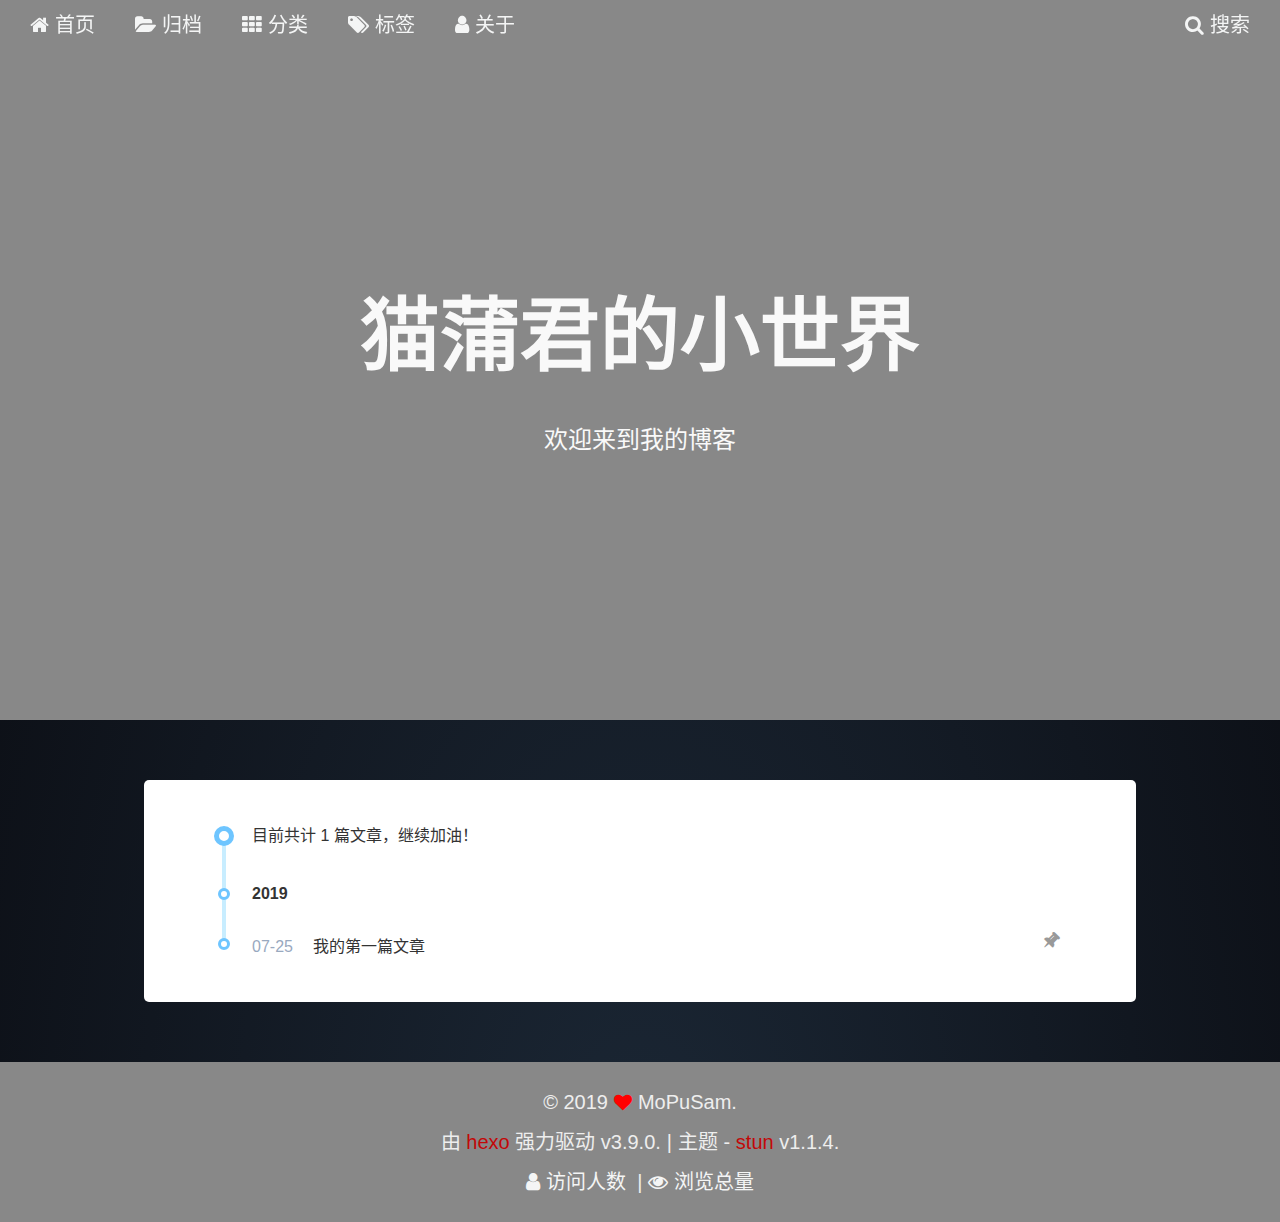
==== archives/index.html @ 80fb2ef7 "Site updated: 2019-07-25 17:18:01" ====
<!DOCTYPE html><html lang="zh-CN"><head><meta name="generator" content="Hexo 3.9.0"><meta charset="UTF-8"><meta http-equiv="X-UA-Compatible" content="IE=edge"><meta name="viewport" content="width=device-width, initial-scale=1"><meta name="keywords" content="MoPuSam, 猫蒲君的小世界"><meta name="author" content="MoPuSam"><meta name="description" content="用于记录技术总结及杂七杂八(包含java,go,python,js,html又不限于代码,实时吐槽等等)"><meta name="copyright" content="MoPuSam"><title>归档页 | 猫蒲君的小世界</title><meta name="format-detection" content="telephone=no"><meta http-equiv="x-dns-prefetch-control" content="on"><link rel="dns-prefetch" href="https://cdn.jsdelivr.net"><link rel="icon" type="image/png" sizes="32x32" href="/images/favicon-32x32-stun.png?v=1.1.4"><link rel="icon" type="image/png" sizes="16x16" href="/images/favicon-16x16-stun.png?v=1.1.4"><link rel="stylesheet" href="https://cdn.jsdelivr.net/npm/font-awesome@4.7.0/css/font-awesome.min.css"><link rel="stylesheet" href="/css/index.css?v=1.1.4"><script async src="https://cdn.jsdelivr.net/gh/sukkaw/busuanzi@2.3/bsz.pure.mini.js"></script><link href="https://cdn.jsdelivr.net/npm/instantsearch.js@2.1.1/dist/instantsearch.min.css" rel="stylesheet" type="text/css"><script src="https://cdn.jsdelivr.net/npm/instantsearch.js@2.1.1/dist/instantsearch.min.js" defer></script><script>var Stun = window.Stun || {};
var CONFIG = {
  root: '/',
  algolia: {"appId":"4NDDEXW191","apiKey":"65e46a266f96a05230c95bf51a2dd7dc","indexName":"blog","hits":{"per_page":10},"languages":{"input_placeholder":"搜索文章","hits_empty":"没有找到任何搜索结果：${query}","hits_stats":"找到 ${hits} 条搜索结果，耗时 ${time} 毫秒"}},
  fancybox: false,
  gallery_waterfall: false,
  waterfall_col_width: '220px',
  waterfall_gap: {
    x: '10px',
    y: '10px'
  },
  notification: {
    copy_success: '复制成功',
    copy_error: '复制失败'
  },
  shortcuts: {
    switch_post: false
  },
  sidebar: {
    offsetTop: '20px'
  },
  external_link: {
    icon: true,
    icon_name: 'external-link'
  },
  back2top: true,
  back2top_animation: true,
  reward: false
};

window.CONFIG = CONFIG;</script></head><body><div id="container"><header id="header" style="background-image: url(http://i1.fuimg.com/671103/6979d2d379bc9bf2.jpg)"><nav class="header-nav"><div class="header-nav-inner"><div class="fa fa-bars header-nav-menu-icon"></div><div class="header-nav-search"><i class="fa fa-search"></i><span>搜索</span></div><div class="header-nav-menu"><span><a href="/"><i class="fa fa-home"></i>首页</a></span><span><a href="/archives/"><i class="fa fa-folder-open"></i>归档</a></span><span><a href="/categories/"><i class="fa fa-th"></i>分类</a></span><span><a href="/tags/"><i class="fa fa-tags"></i>标签</a></span><span><a href="/about/"><i class="fa fa-user"></i>关于</a></span></div></div></nav><div class="header-info"><div class="header-info-inner"><div class="site-info-title">猫蒲君的小世界</div><div class="site-info-subtitle">欢迎来到我的博客</div></div></div></header><main id="main"><div class="main-inner"><aside id="sidebar"><div class="sidebar-inner"><section class="hide sidebar-toc"></section><section class="sidebar-overview"><div class="sidebar-author"><img class="sidebar-author-avatar" src="http://i2.tiimg.com/671103/c60343b55e64e1e7.png" alt="avatar"><p class="sidebar-author-motto">皮卡!皮卡!!</p></div><div class="sidebar-state"><div class="sidebar-state-item sidebar-state-posts"><a href="/archives/"><div class="sidebar-state-item-count">1</div><div class="sidebar-state-item-name">文章</div></a></div><div class="sidebar-state-item sidebar-state-categories"><a href="/categories/"><div class="sidebar-state-item-count">0</div><div class="sidebar-state-item-name">分类</div></a></div><div class="sidebar-state-item sidebar-state-tags"><a href="/tags/"><div class="sidebar-state-item-count">0</div><div class="sidebar-state-item-name">标签</div></a></div></div><div class="sidebar-cc"><a href="https://creativecommons.org/licenses/by-nc-sa/4.0/deed.en" target="_blank" rel="noopener" data-popover="Creative Commons" data-popover-pos="up"><img src="/images/cc-by-nc-sa.svg" alt="creative commons"></a></div></section></div></aside><div class="content"><div class="archive-inner"><div class="article-sort-title">目前共计 1 篇文章，继续加油！</div><section class="article-sort"><time class="article-sort-item year">2019</time><post class="article-sort-item"><time class="article-sort-item__time">07-25</time><h2 class="article-sort-item__title"><a href="/2019/07/25/hello-world/">我的第一篇文章</a></h2><div class="sticky-top" data-popover="置顶文章" data-popover-pos="up"><i class="fa fa-thumb-tack"></i></div></post></section></div></div></div></main><footer id="footer"><div class="footer-inner"><div><span>&copy; 2019</span><span class="fa fa-heart heart-beat footer-separator" style="color: #ff0000"></span><span>MoPuSam.</span></div><div><span class="footer-powered">由 <a href="http://hexo.io/" title="hexo" target="_blank" rel="noopener">hexo</a> 强力驱动</span><span> v3.9.0.</span><span class="footer-separator">|</span><span>主题 - <a href="https://github.com/liuyib/hexo-theme-stun/" title="stun" target="_blank" rel="noopener">stun</a></span><span> v1.1.4.</span></div><div class="busuanzi"><span class="busuanzi-uv"><i class="fa fa-user"></i><span>访问人数 </span><span id="busuanzi_value_site_uv"></span></span><span class="separator">|</span><span class="busuanzi-pv"><i class="fa fa-eye"></i><span>浏览总量 </span><span id="busuanzi_value_site_pv"></span></span></div></div></footer><div id="back-top"><div class="back-top-inner" data-popover="回到顶部" data-popover-pos="up"><i class="fa fa-rocket"></i></div></div></div><div class="algolia-mask"></div><div class="algolia-popup"><div class="algolia-input-wrapper"></div><span class="algolia-close"><i class="fa fa-times"></i></span><div class="algolia-results"><div id="algolia-hits"></div></div><div id="algolia-pagination"></div><div id="algolia-stats"></div></div><script>if (Object.prototype.toString.call(window.Promise) !== '[object Function]') {
  window.Promise = null;
}
</script><script src="https://cdn.jsdelivr.net/npm/jquery@v3.4.1/dist/jquery.min.js"></script><script src="https://cdn.jsdelivr.net/npm/velocity-animate@1.5.2/velocity.min.js"></script><script src="https://cdn.jsdelivr.net/npm/velocity-ui-pack@1.2.2/velocity.ui.min.js"></script><script src="https://cdn.jsdelivr.net/npm/masonry-layout@4.2.2/dist/masonry.pkgd.min.js"></script><script src="/js/utils.js?v=1.1.4"></script><script src="/js/stun-boot.js?v=1.1.4"></script><script src="/js/copy.js?v=1.1.4"></script><script src="/js/scroll.js?v=1.1.4"></script><script src="/js/header.js?v=1.1.4"></script><script src="/js/sidebar.js?v=1.1.4"></script><script src="/js/algolia-search.js?v=1.1.4"></script><script src="/live2dw/lib/L2Dwidget.min.js?094cbace49a39548bed64abff5988b05"></script><script>L2Dwidget.init({"log":false,"pluginJsPath":"lib/","pluginModelPath":"assets/","pluginRootPath":"live2dw/","tagMode":false});</script></body></html>
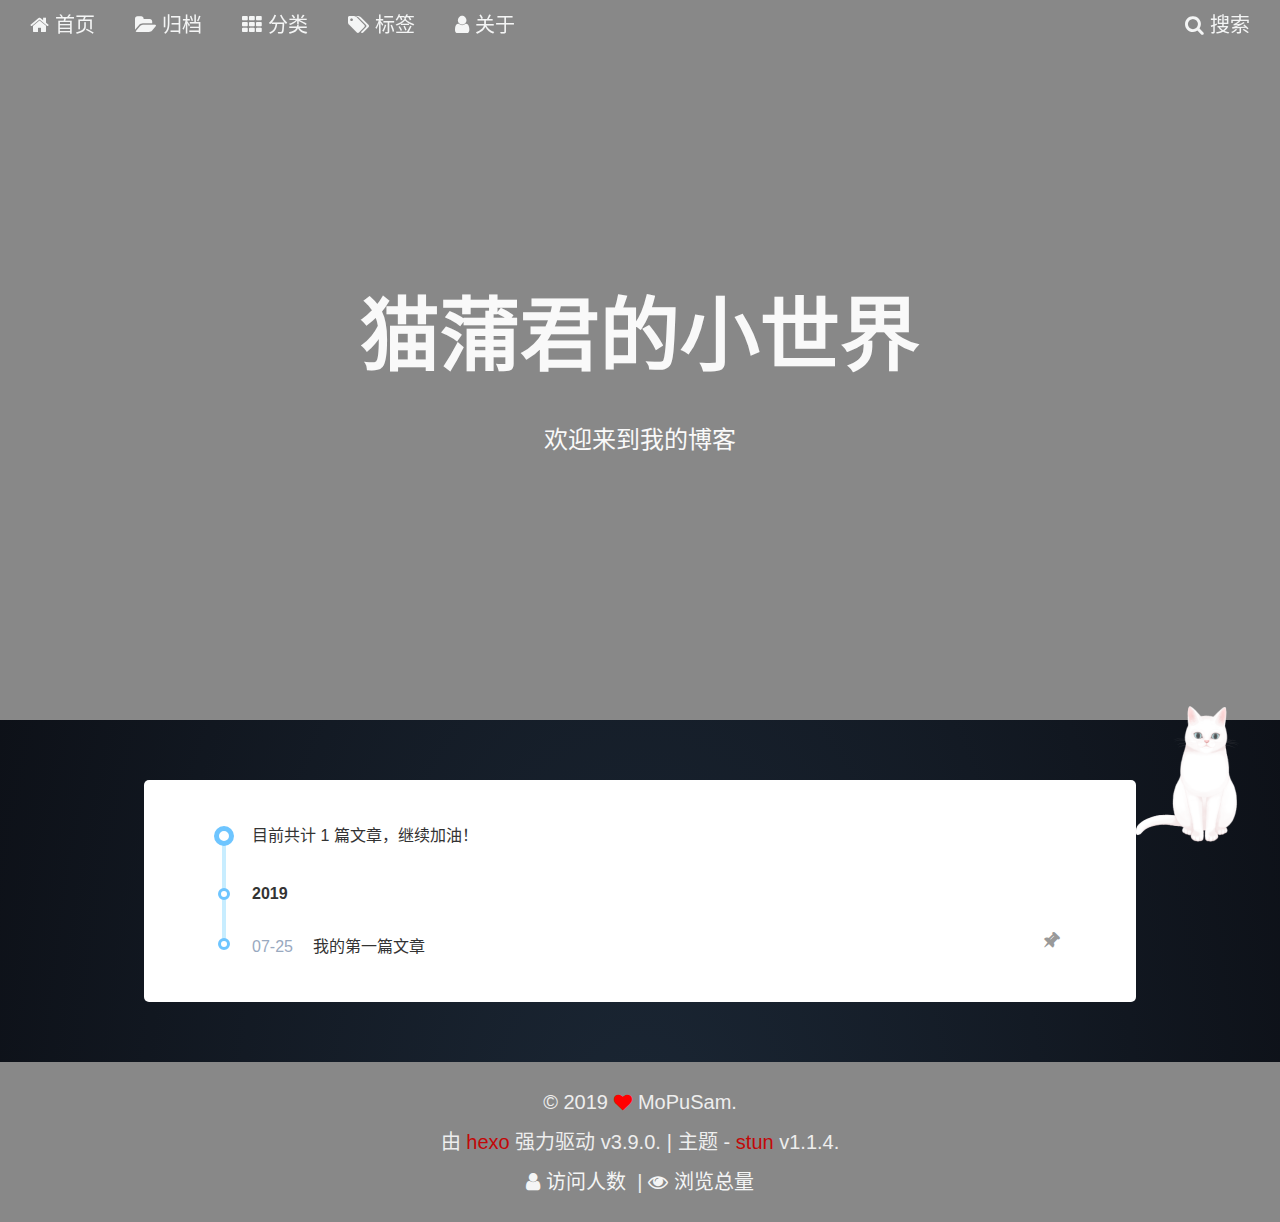
==== commit 3ec5ffd1: "Site updated: 2019-07-25 17:19:14" ====
--- a/archives/index.html
+++ b/archives/index.html
@@ -31,4 +31,4 @@
 window.CONFIG = CONFIG;</script></head><body><div id="container"><header id="header" style="background-image: url(http://i1.fuimg.com/671103/6979d2d379bc9bf2.jpg)"><nav class="header-nav"><div class="header-nav-inner"><div class="fa fa-bars header-nav-menu-icon"></div><div class="header-nav-search"><i class="fa fa-search"></i><span>搜索</span></div><div class="header-nav-menu"><span><a href="/"><i class="fa fa-home"></i>首页</a></span><span><a href="/archives/"><i class="fa fa-folder-open"></i>归档</a></span><span><a href="/categories/"><i class="fa fa-th"></i>分类</a></span><span><a href="/tags/"><i class="fa fa-tags"></i>标签</a></span><span><a href="/about/"><i class="fa fa-user"></i>关于</a></span></div></div></nav><div class="header-info"><div class="header-info-inner"><div class="site-info-title">猫蒲君的小世界</div><div class="site-info-subtitle">欢迎来到我的博客</div></div></div></header><main id="main"><div class="main-inner"><aside id="sidebar"><div class="sidebar-inner"><section class="hide sidebar-toc"></section><section class="sidebar-overview"><div class="sidebar-author"><img class="sidebar-author-avatar" src="http://i2.tiimg.com/671103/c60343b55e64e1e7.png" alt="avatar"><p class="sidebar-author-motto">皮卡!皮卡!!</p></div><div class="sidebar-state"><div class="sidebar-state-item sidebar-state-posts"><a href="/archives/"><div class="sidebar-state-item-count">1</div><div class="sidebar-state-item-name">文章</div></a></div><div class="sidebar-state-item sidebar-state-categories"><a href="/categories/"><div class="sidebar-state-item-count">0</div><div class="sidebar-state-item-name">分类</div></a></div><div class="sidebar-state-item sidebar-state-tags"><a href="/tags/"><div class="sidebar-state-item-count">0</div><div class="sidebar-state-item-name">标签</div></a></div></div><div class="sidebar-cc"><a href="https://creativecommons.org/licenses/by-nc-sa/4.0/deed.en" target="_blank" rel="noopener" data-popover="Creative Commons" data-popover-pos="up"><img src="/images/cc-by-nc-sa.svg" alt="creative commons"></a></div></section></div></aside><div class="content"><div class="archive-inner"><div class="article-sort-title">目前共计 1 篇文章，继续加油！</div><section class="article-sort"><time class="article-sort-item year">2019</time><post class="article-sort-item"><time class="article-sort-item__time">07-25</time><h2 class="article-sort-item__title"><a href="/2019/07/25/hello-world/">我的第一篇文章</a></h2><div class="sticky-top" data-popover="置顶文章" data-popover-pos="up"><i class="fa fa-thumb-tack"></i></div></post></section></div></div></div></main><footer id="footer"><div class="footer-inner"><div><span>&copy; 2019</span><span class="fa fa-heart heart-beat footer-separator" style="color: #ff0000"></span><span>MoPuSam.</span></div><div><span class="footer-powered">由 <a href="http://hexo.io/" title="hexo" target="_blank" rel="noopener">hexo</a> 强力驱动</span><span> v3.9.0.</span><span class="footer-separator">|</span><span>主题 - <a href="https://github.com/liuyib/hexo-theme-stun/" title="stun" target="_blank" rel="noopener">stun</a></span><span> v1.1.4.</span></div><div class="busuanzi"><span class="busuanzi-uv"><i class="fa fa-user"></i><span>访问人数 </span><span id="busuanzi_value_site_uv"></span></span><span class="separator">|</span><span class="busuanzi-pv"><i class="fa fa-eye"></i><span>浏览总量 </span><span id="busuanzi_value_site_pv"></span></span></div></div></footer><div id="back-top"><div class="back-top-inner" data-popover="回到顶部" data-popover-pos="up"><i class="fa fa-rocket"></i></div></div></div><div class="algolia-mask"></div><div class="algolia-popup"><div class="algolia-input-wrapper"></div><span class="algolia-close"><i class="fa fa-times"></i></span><div class="algolia-results"><div id="algolia-hits"></div></div><div id="algolia-pagination"></div><div id="algolia-stats"></div></div><script>if (Object.prototype.toString.call(window.Promise) !== '[object Function]') {
   window.Promise = null;
 }
-</script><script src="https://cdn.jsdelivr.net/npm/jquery@v3.4.1/dist/jquery.min.js"></script><script src="https://cdn.jsdelivr.net/npm/velocity-animate@1.5.2/velocity.min.js"></script><script src="https://cdn.jsdelivr.net/npm/velocity-ui-pack@1.2.2/velocity.ui.min.js"></script><script src="https://cdn.jsdelivr.net/npm/masonry-layout@4.2.2/dist/masonry.pkgd.min.js"></script><script src="/js/utils.js?v=1.1.4"></script><script src="/js/stun-boot.js?v=1.1.4"></script><script src="/js/copy.js?v=1.1.4"></script><script src="/js/scroll.js?v=1.1.4"></script><script src="/js/header.js?v=1.1.4"></script><script src="/js/sidebar.js?v=1.1.4"></script><script src="/js/algolia-search.js?v=1.1.4"></script><script src="/live2dw/lib/L2Dwidget.min.js?094cbace49a39548bed64abff5988b05"></script><script>L2Dwidget.init({"log":false,"pluginJsPath":"lib/","pluginModelPath":"assets/","pluginRootPath":"live2dw/","tagMode":false});</script></body></html>+</script><script src="https://cdn.jsdelivr.net/npm/jquery@v3.4.1/dist/jquery.min.js"></script><script src="https://cdn.jsdelivr.net/npm/velocity-animate@1.5.2/velocity.min.js"></script><script src="https://cdn.jsdelivr.net/npm/velocity-ui-pack@1.2.2/velocity.ui.min.js"></script><script src="https://cdn.jsdelivr.net/npm/masonry-layout@4.2.2/dist/masonry.pkgd.min.js"></script><script src="/js/utils.js?v=1.1.4"></script><script src="/js/stun-boot.js?v=1.1.4"></script><script src="/js/copy.js?v=1.1.4"></script><script src="/js/scroll.js?v=1.1.4"></script><script src="/js/header.js?v=1.1.4"></script><script src="/js/sidebar.js?v=1.1.4"></script><script src="/js/algolia-search.js?v=1.1.4"></script><script src="/live2dw/lib/L2Dwidget.min.js?094cbace49a39548bed64abff5988b05"></script><script>L2Dwidget.init({"pluginRootPath":"live2dw/","pluginJsPath":"lib/","pluginModelPath":"assets/","tagMode":false,"log":false,"model":{"jsonPath":"/live2dw/assets/tororo.model.json"},"display":{"position":"right","width":150,"height":300},"mobile":{"show":true}});</script></body></html>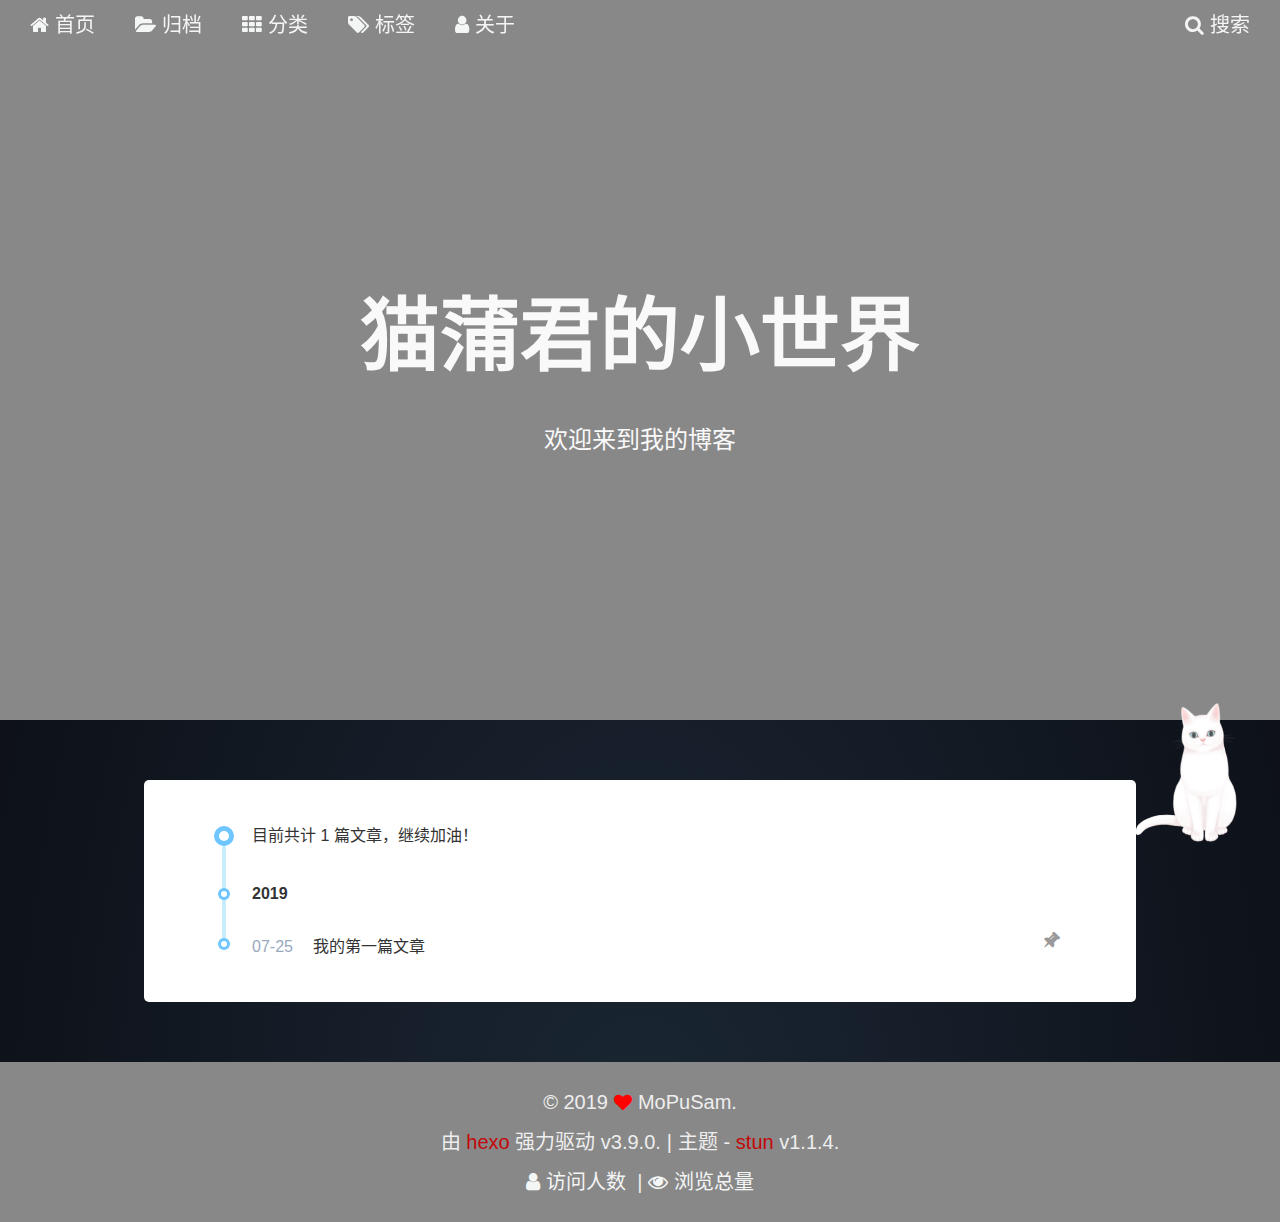
==== commit f61f7c17: "Site updated: 2019-07-29 09:40:34" ====
--- a/archives/index.html
+++ b/archives/index.html
@@ -31,4 +31,4 @@
 window.CONFIG = CONFIG;</script></head><body><div id="container"><header id="header" style="background-image: url(http://i1.fuimg.com/671103/6979d2d379bc9bf2.jpg)"><nav class="header-nav"><div class="header-nav-inner"><div class="fa fa-bars header-nav-menu-icon"></div><div class="header-nav-search"><i class="fa fa-search"></i><span>搜索</span></div><div class="header-nav-menu"><span><a href="/"><i class="fa fa-home"></i>首页</a></span><span><a href="/archives/"><i class="fa fa-folder-open"></i>归档</a></span><span><a href="/categories/"><i class="fa fa-th"></i>分类</a></span><span><a href="/tags/"><i class="fa fa-tags"></i>标签</a></span><span><a href="/about/"><i class="fa fa-user"></i>关于</a></span></div></div></nav><div class="header-info"><div class="header-info-inner"><div class="site-info-title">猫蒲君的小世界</div><div class="site-info-subtitle">欢迎来到我的博客</div></div></div></header><main id="main"><div class="main-inner"><aside id="sidebar"><div class="sidebar-inner"><section class="hide sidebar-toc"></section><section class="sidebar-overview"><div class="sidebar-author"><img class="sidebar-author-avatar" src="http://i2.tiimg.com/671103/c60343b55e64e1e7.png" alt="avatar"><p class="sidebar-author-motto">皮卡!皮卡!!</p></div><div class="sidebar-state"><div class="sidebar-state-item sidebar-state-posts"><a href="/archives/"><div class="sidebar-state-item-count">1</div><div class="sidebar-state-item-name">文章</div></a></div><div class="sidebar-state-item sidebar-state-categories"><a href="/categories/"><div class="sidebar-state-item-count">0</div><div class="sidebar-state-item-name">分类</div></a></div><div class="sidebar-state-item sidebar-state-tags"><a href="/tags/"><div class="sidebar-state-item-count">0</div><div class="sidebar-state-item-name">标签</div></a></div></div><div class="sidebar-cc"><a href="https://creativecommons.org/licenses/by-nc-sa/4.0/deed.en" target="_blank" rel="noopener" data-popover="Creative Commons" data-popover-pos="up"><img src="/images/cc-by-nc-sa.svg" alt="creative commons"></a></div></section></div></aside><div class="content"><div class="archive-inner"><div class="article-sort-title">目前共计 1 篇文章，继续加油！</div><section class="article-sort"><time class="article-sort-item year">2019</time><post class="article-sort-item"><time class="article-sort-item__time">07-25</time><h2 class="article-sort-item__title"><a href="/2019/07/25/hello-world/">我的第一篇文章</a></h2><div class="sticky-top" data-popover="置顶文章" data-popover-pos="up"><i class="fa fa-thumb-tack"></i></div></post></section></div></div></div></main><footer id="footer"><div class="footer-inner"><div><span>&copy; 2019</span><span class="fa fa-heart heart-beat footer-separator" style="color: #ff0000"></span><span>MoPuSam.</span></div><div><span class="footer-powered">由 <a href="http://hexo.io/" title="hexo" target="_blank" rel="noopener">hexo</a> 强力驱动</span><span> v3.9.0.</span><span class="footer-separator">|</span><span>主题 - <a href="https://github.com/liuyib/hexo-theme-stun/" title="stun" target="_blank" rel="noopener">stun</a></span><span> v1.1.4.</span></div><div class="busuanzi"><span class="busuanzi-uv"><i class="fa fa-user"></i><span>访问人数 </span><span id="busuanzi_value_site_uv"></span></span><span class="separator">|</span><span class="busuanzi-pv"><i class="fa fa-eye"></i><span>浏览总量 </span><span id="busuanzi_value_site_pv"></span></span></div></div></footer><div id="back-top"><div class="back-top-inner" data-popover="回到顶部" data-popover-pos="up"><i class="fa fa-rocket"></i></div></div></div><div class="algolia-mask"></div><div class="algolia-popup"><div class="algolia-input-wrapper"></div><span class="algolia-close"><i class="fa fa-times"></i></span><div class="algolia-results"><div id="algolia-hits"></div></div><div id="algolia-pagination"></div><div id="algolia-stats"></div></div><script>if (Object.prototype.toString.call(window.Promise) !== '[object Function]') {
   window.Promise = null;
 }
-</script><script src="https://cdn.jsdelivr.net/npm/jquery@v3.4.1/dist/jquery.min.js"></script><script src="https://cdn.jsdelivr.net/npm/velocity-animate@1.5.2/velocity.min.js"></script><script src="https://cdn.jsdelivr.net/npm/velocity-ui-pack@1.2.2/velocity.ui.min.js"></script><script src="https://cdn.jsdelivr.net/npm/masonry-layout@4.2.2/dist/masonry.pkgd.min.js"></script><script src="/js/utils.js?v=1.1.4"></script><script src="/js/stun-boot.js?v=1.1.4"></script><script src="/js/copy.js?v=1.1.4"></script><script src="/js/scroll.js?v=1.1.4"></script><script src="/js/header.js?v=1.1.4"></script><script src="/js/sidebar.js?v=1.1.4"></script><script src="/js/algolia-search.js?v=1.1.4"></script><script src="/live2dw/lib/L2Dwidget.min.js?094cbace49a39548bed64abff5988b05"></script><script>L2Dwidget.init({"pluginRootPath":"live2dw/","pluginJsPath":"lib/","pluginModelPath":"assets/","tagMode":false,"log":false,"model":{"jsonPath":"/live2dw/assets/tororo.model.json"},"display":{"position":"right","width":150,"height":300},"mobile":{"show":true}});</script></body></html>+</script><script src="https://cdn.jsdelivr.net/npm/jquery@v3.4.1/dist/jquery.min.js"></script><script src="https://cdn.jsdelivr.net/npm/velocity-animate@1.5.2/velocity.min.js"></script><script src="https://cdn.jsdelivr.net/npm/velocity-ui-pack@1.2.2/velocity.ui.min.js"></script><script src="https://cdn.jsdelivr.net/npm/masonry-layout@4.2.2/dist/masonry.pkgd.min.js"></script><script src="https://cdn.jsdelivr.net/npm/ribbon.js@latest/dist/ribbon.min.js" size="300" alpha="0.6" zindex="-1"></script><script src="https://cdn.jsdelivr.net/npm/canvas-nest.js@latest/dist/canvas-nest.js" color="255,255,255" pointcolor="255,255,255" opacity="0.6" count="99" zindex="-1"></script><script src="/js/utils.js?v=1.1.4"></script><script src="/js/stun-boot.js?v=1.1.4"></script><script src="/js/copy.js?v=1.1.4"></script><script src="/js/scroll.js?v=1.1.4"></script><script src="/js/header.js?v=1.1.4"></script><script src="/js/sidebar.js?v=1.1.4"></script><script src="/js/algolia-search.js?v=1.1.4"></script><script src="/live2dw/lib/L2Dwidget.min.js?094cbace49a39548bed64abff5988b05"></script><script>L2Dwidget.init({"pluginRootPath":"live2dw/","pluginJsPath":"lib/","pluginModelPath":"assets/","tagMode":false,"log":false,"model":{"jsonPath":"/live2dw/assets/tororo.model.json"},"display":{"position":"right","width":150,"height":300},"mobile":{"show":true}});</script></body></html>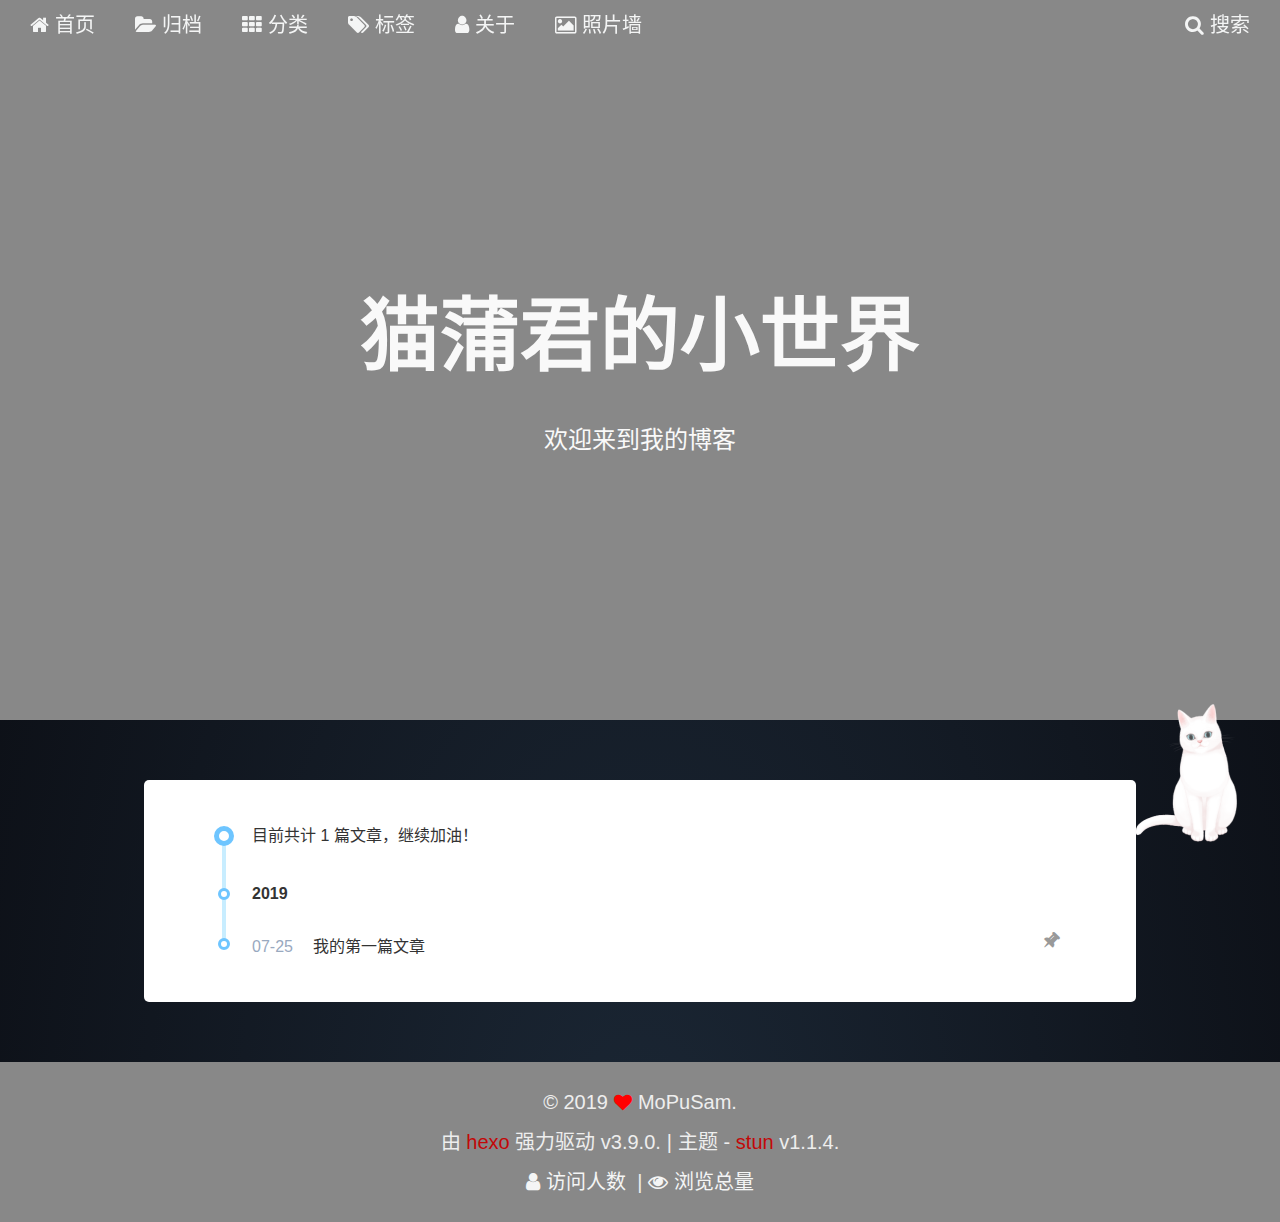
==== commit 82fb8252: "Site updated: 2019-09-16 10:54:04" ====
--- a/archives/index.html
+++ b/archives/index.html
@@ -28,7 +28,7 @@
   reward: false
 };
 
-window.CONFIG = CONFIG;</script></head><body><div id="container"><header id="header" style="background-image: url(http://i1.fuimg.com/671103/6979d2d379bc9bf2.jpg)"><nav class="header-nav"><div class="header-nav-inner"><div class="fa fa-bars header-nav-menu-icon"></div><div class="header-nav-search"><i class="fa fa-search"></i><span>搜索</span></div><div class="header-nav-menu"><span><a href="/"><i class="fa fa-home"></i>首页</a></span><span><a href="/archives/"><i class="fa fa-folder-open"></i>归档</a></span><span><a href="/categories/"><i class="fa fa-th"></i>分类</a></span><span><a href="/tags/"><i class="fa fa-tags"></i>标签</a></span><span><a href="/about/"><i class="fa fa-user"></i>关于</a></span></div></div></nav><div class="header-info"><div class="header-info-inner"><div class="site-info-title">猫蒲君的小世界</div><div class="site-info-subtitle">欢迎来到我的博客</div></div></div></header><main id="main"><div class="main-inner"><aside id="sidebar"><div class="sidebar-inner"><section class="hide sidebar-toc"></section><section class="sidebar-overview"><div class="sidebar-author"><img class="sidebar-author-avatar" src="http://i2.tiimg.com/671103/c60343b55e64e1e7.png" alt="avatar"><p class="sidebar-author-motto">皮卡!皮卡!!</p></div><div class="sidebar-state"><div class="sidebar-state-item sidebar-state-posts"><a href="/archives/"><div class="sidebar-state-item-count">1</div><div class="sidebar-state-item-name">文章</div></a></div><div class="sidebar-state-item sidebar-state-categories"><a href="/categories/"><div class="sidebar-state-item-count">0</div><div class="sidebar-state-item-name">分类</div></a></div><div class="sidebar-state-item sidebar-state-tags"><a href="/tags/"><div class="sidebar-state-item-count">0</div><div class="sidebar-state-item-name">标签</div></a></div></div><div class="sidebar-cc"><a href="https://creativecommons.org/licenses/by-nc-sa/4.0/deed.en" target="_blank" rel="noopener" data-popover="Creative Commons" data-popover-pos="up"><img src="/images/cc-by-nc-sa.svg" alt="creative commons"></a></div></section></div></aside><div class="content"><div class="archive-inner"><div class="article-sort-title">目前共计 1 篇文章，继续加油！</div><section class="article-sort"><time class="article-sort-item year">2019</time><post class="article-sort-item"><time class="article-sort-item__time">07-25</time><h2 class="article-sort-item__title"><a href="/2019/07/25/hello-world/">我的第一篇文章</a></h2><div class="sticky-top" data-popover="置顶文章" data-popover-pos="up"><i class="fa fa-thumb-tack"></i></div></post></section></div></div></div></main><footer id="footer"><div class="footer-inner"><div><span>&copy; 2019</span><span class="fa fa-heart heart-beat footer-separator" style="color: #ff0000"></span><span>MoPuSam.</span></div><div><span class="footer-powered">由 <a href="http://hexo.io/" title="hexo" target="_blank" rel="noopener">hexo</a> 强力驱动</span><span> v3.9.0.</span><span class="footer-separator">|</span><span>主题 - <a href="https://github.com/liuyib/hexo-theme-stun/" title="stun" target="_blank" rel="noopener">stun</a></span><span> v1.1.4.</span></div><div class="busuanzi"><span class="busuanzi-uv"><i class="fa fa-user"></i><span>访问人数 </span><span id="busuanzi_value_site_uv"></span></span><span class="separator">|</span><span class="busuanzi-pv"><i class="fa fa-eye"></i><span>浏览总量 </span><span id="busuanzi_value_site_pv"></span></span></div></div></footer><div id="back-top"><div class="back-top-inner" data-popover="回到顶部" data-popover-pos="up"><i class="fa fa-rocket"></i></div></div></div><div class="algolia-mask"></div><div class="algolia-popup"><div class="algolia-input-wrapper"></div><span class="algolia-close"><i class="fa fa-times"></i></span><div class="algolia-results"><div id="algolia-hits"></div></div><div id="algolia-pagination"></div><div id="algolia-stats"></div></div><script>if (Object.prototype.toString.call(window.Promise) !== '[object Function]') {
+window.CONFIG = CONFIG;</script></head><body><div id="container"><header id="header" style="background-image: url(http://i1.fuimg.com/671103/6979d2d379bc9bf2.jpg)"><nav class="header-nav"><div class="header-nav-inner"><div class="fa fa-bars header-nav-menu-icon"></div><div class="header-nav-search"><i class="fa fa-search"></i><span>搜索</span></div><div class="header-nav-menu"><span><a href="/"><i class="fa fa-home"></i>首页</a></span><span><a href="/archives/"><i class="fa fa-folder-open"></i>归档</a></span><span><a href="/categories/"><i class="fa fa-th"></i>分类</a></span><span><a href="/tags/"><i class="fa fa-tags"></i>标签</a></span><span><a href="/about/"><i class="fa fa-user"></i>关于</a></span><span><a href="/images/"><i class="fa fa-image"></i>照片墙</a></span></div></div></nav><div class="header-info"><div class="header-info-inner"><div class="site-info-title">猫蒲君的小世界</div><div class="site-info-subtitle">欢迎来到我的博客</div></div></div></header><main id="main"><div class="main-inner"><aside id="sidebar"><div class="sidebar-inner"><section class="hide sidebar-toc"></section><section class="sidebar-overview"><div class="sidebar-author"><img class="sidebar-author-avatar" src="https://wxt.sinaimg.cn/thumb300/bd7e4ac8ly1g7163wxotzj20f00eytak.jpg?tags=%5B%5D" alt="avatar"><p class="sidebar-author-motto">皮卡!皮卡!!</p></div><div class="sidebar-state"><div class="sidebar-state-item sidebar-state-posts"><a href="/archives/"><div class="sidebar-state-item-count">1</div><div class="sidebar-state-item-name">文章</div></a></div><div class="sidebar-state-item sidebar-state-categories"><a href="/categories/"><div class="sidebar-state-item-count">0</div><div class="sidebar-state-item-name">分类</div></a></div><div class="sidebar-state-item sidebar-state-tags"><a href="/tags/"><div class="sidebar-state-item-count">0</div><div class="sidebar-state-item-name">标签</div></a></div></div><div class="sidebar-cc"><a href="https://creativecommons.org/licenses/by-nc-sa/4.0/deed.en" target="_blank" rel="noopener" data-popover="Creative Commons" data-popover-pos="up"><img src="/images/cc-by-nc-sa.svg" alt="creative commons"></a></div></section></div></aside><div class="content"><div class="archive-inner"><div class="article-sort-title">目前共计 1 篇文章，继续加油！</div><section class="article-sort"><time class="article-sort-item year">2019</time><post class="article-sort-item"><time class="article-sort-item__time">07-25</time><h2 class="article-sort-item__title"><a href="/2019/07/25/hello-world/">我的第一篇文章</a></h2><div class="sticky-top" data-popover="置顶文章" data-popover-pos="up"><i class="fa fa-thumb-tack"></i></div></post></section></div></div></div></main><footer id="footer"><div class="footer-inner"><div><span>&copy; 2019</span><span class="fa fa-heart heart-beat footer-separator" style="color: #ff0000"></span><span>MoPuSam.</span></div><div><span class="footer-powered">由 <a href="http://hexo.io/" title="hexo" target="_blank" rel="noopener">hexo</a> 强力驱动</span><span> v3.9.0.</span><span class="footer-separator">|</span><span>主题 - <a href="https://github.com/liuyib/hexo-theme-stun/" title="stun" target="_blank" rel="noopener">stun</a></span><span> v1.1.4.</span></div><div class="busuanzi"><span class="busuanzi-uv"><i class="fa fa-user"></i><span>访问人数 </span><span id="busuanzi_value_site_uv"></span></span><span class="separator">|</span><span class="busuanzi-pv"><i class="fa fa-eye"></i><span>浏览总量 </span><span id="busuanzi_value_site_pv"></span></span></div></div></footer><div id="back-top"><div class="back-top-inner" data-popover="回到顶部" data-popover-pos="up"><i class="fa fa-rocket"></i></div></div></div><div class="algolia-mask"></div><div class="algolia-popup"><div class="algolia-input-wrapper"></div><span class="algolia-close"><i class="fa fa-times"></i></span><div class="algolia-results"><div id="algolia-hits"></div></div><div id="algolia-pagination"></div><div id="algolia-stats"></div></div><script>if (Object.prototype.toString.call(window.Promise) !== '[object Function]') {
   window.Promise = null;
 }
 </script><script src="https://cdn.jsdelivr.net/npm/jquery@v3.4.1/dist/jquery.min.js"></script><script src="https://cdn.jsdelivr.net/npm/velocity-animate@1.5.2/velocity.min.js"></script><script src="https://cdn.jsdelivr.net/npm/velocity-ui-pack@1.2.2/velocity.ui.min.js"></script><script src="https://cdn.jsdelivr.net/npm/masonry-layout@4.2.2/dist/masonry.pkgd.min.js"></script><script src="https://cdn.jsdelivr.net/npm/ribbon.js@latest/dist/ribbon.min.js" size="300" alpha="0.6" zindex="-1"></script><script src="https://cdn.jsdelivr.net/npm/canvas-nest.js@latest/dist/canvas-nest.js" color="255,255,255" pointcolor="255,255,255" opacity="0.6" count="99" zindex="-1"></script><script src="/js/utils.js?v=1.1.4"></script><script src="/js/stun-boot.js?v=1.1.4"></script><script src="/js/copy.js?v=1.1.4"></script><script src="/js/scroll.js?v=1.1.4"></script><script src="/js/header.js?v=1.1.4"></script><script src="/js/sidebar.js?v=1.1.4"></script><script src="/js/algolia-search.js?v=1.1.4"></script><script src="/live2dw/lib/L2Dwidget.min.js?094cbace49a39548bed64abff5988b05"></script><script>L2Dwidget.init({"pluginRootPath":"live2dw/","pluginJsPath":"lib/","pluginModelPath":"assets/","tagMode":false,"log":false,"model":{"jsonPath":"/live2dw/assets/tororo.model.json"},"display":{"position":"right","width":150,"height":300},"mobile":{"show":true}});</script></body></html>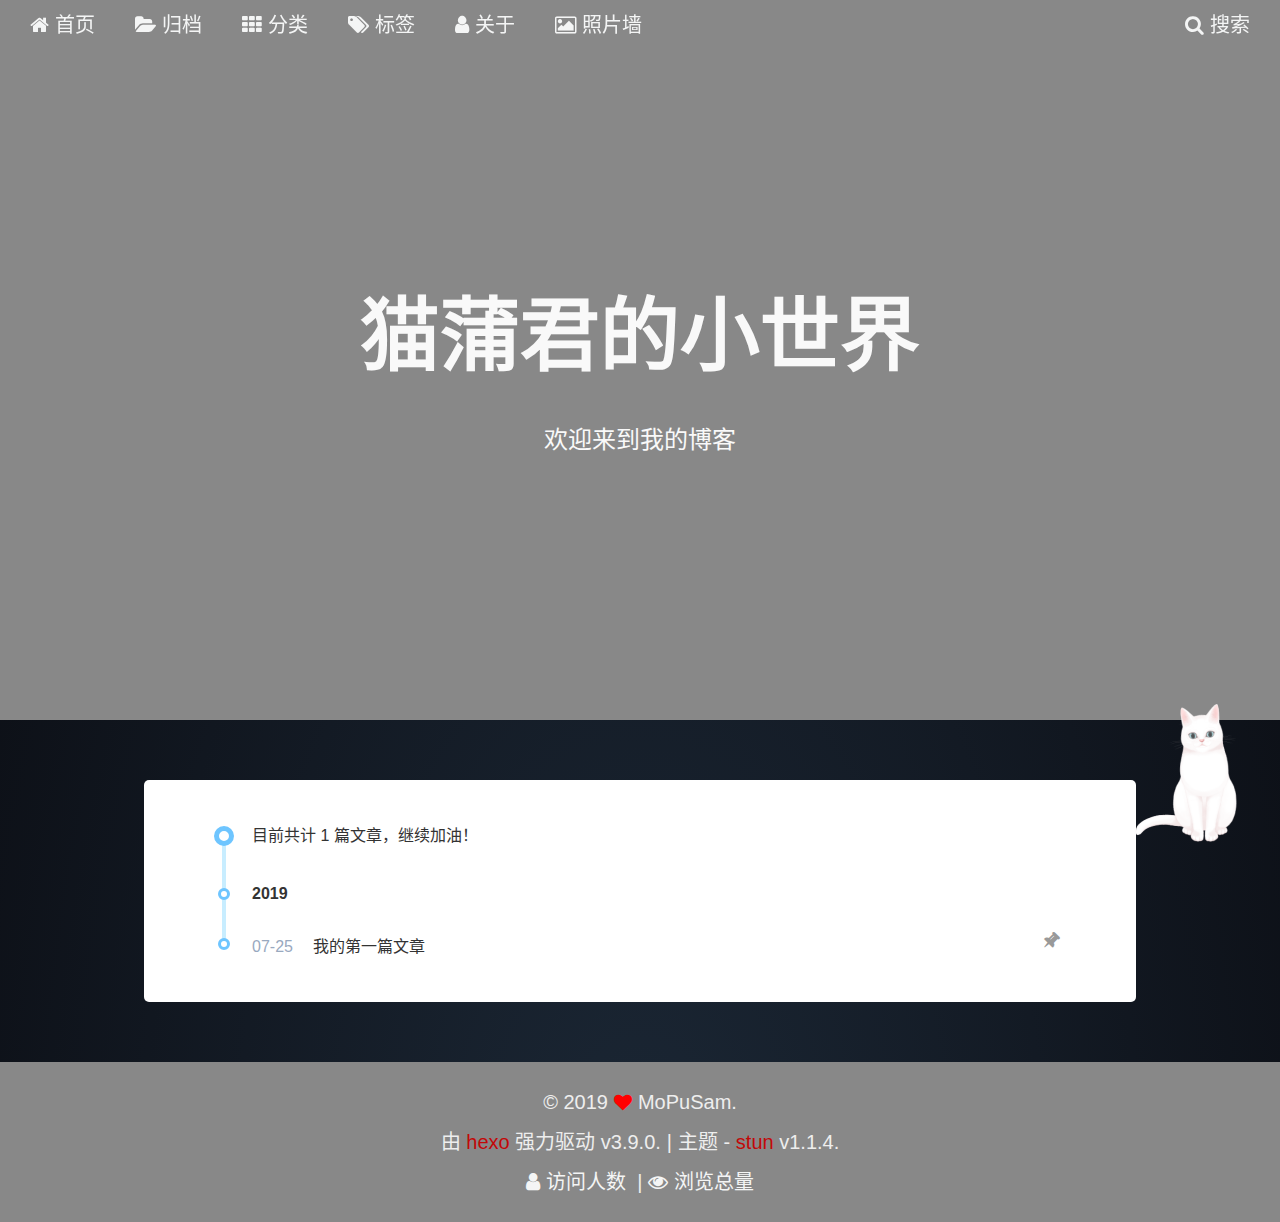
==== commit 79442b82: "Site updated: 2019-09-16 10:54:20" ====
--- a/archives/index.html
+++ b/archives/index.html
@@ -28,7 +28,7 @@
   reward: false
 };
 
-window.CONFIG = CONFIG;</script></head><body><div id="container"><header id="header" style="background-image: url(http://i1.fuimg.com/671103/6979d2d379bc9bf2.jpg)"><nav class="header-nav"><div class="header-nav-inner"><div class="fa fa-bars header-nav-menu-icon"></div><div class="header-nav-search"><i class="fa fa-search"></i><span>搜索</span></div><div class="header-nav-menu"><span><a href="/"><i class="fa fa-home"></i>首页</a></span><span><a href="/archives/"><i class="fa fa-folder-open"></i>归档</a></span><span><a href="/categories/"><i class="fa fa-th"></i>分类</a></span><span><a href="/tags/"><i class="fa fa-tags"></i>标签</a></span><span><a href="/about/"><i class="fa fa-user"></i>关于</a></span><span><a href="/images/"><i class="fa fa-image"></i>照片墙</a></span></div></div></nav><div class="header-info"><div class="header-info-inner"><div class="site-info-title">猫蒲君的小世界</div><div class="site-info-subtitle">欢迎来到我的博客</div></div></div></header><main id="main"><div class="main-inner"><aside id="sidebar"><div class="sidebar-inner"><section class="hide sidebar-toc"></section><section class="sidebar-overview"><div class="sidebar-author"><img class="sidebar-author-avatar" src="https://wxt.sinaimg.cn/thumb300/bd7e4ac8ly1g7163wxotzj20f00eytak.jpg?tags=%5B%5D" alt="avatar"><p class="sidebar-author-motto">皮卡!皮卡!!</p></div><div class="sidebar-state"><div class="sidebar-state-item sidebar-state-posts"><a href="/archives/"><div class="sidebar-state-item-count">1</div><div class="sidebar-state-item-name">文章</div></a></div><div class="sidebar-state-item sidebar-state-categories"><a href="/categories/"><div class="sidebar-state-item-count">0</div><div class="sidebar-state-item-name">分类</div></a></div><div class="sidebar-state-item sidebar-state-tags"><a href="/tags/"><div class="sidebar-state-item-count">0</div><div class="sidebar-state-item-name">标签</div></a></div></div><div class="sidebar-cc"><a href="https://creativecommons.org/licenses/by-nc-sa/4.0/deed.en" target="_blank" rel="noopener" data-popover="Creative Commons" data-popover-pos="up"><img src="/images/cc-by-nc-sa.svg" alt="creative commons"></a></div></section></div></aside><div class="content"><div class="archive-inner"><div class="article-sort-title">目前共计 1 篇文章，继续加油！</div><section class="article-sort"><time class="article-sort-item year">2019</time><post class="article-sort-item"><time class="article-sort-item__time">07-25</time><h2 class="article-sort-item__title"><a href="/2019/07/25/hello-world/">我的第一篇文章</a></h2><div class="sticky-top" data-popover="置顶文章" data-popover-pos="up"><i class="fa fa-thumb-tack"></i></div></post></section></div></div></div></main><footer id="footer"><div class="footer-inner"><div><span>&copy; 2019</span><span class="fa fa-heart heart-beat footer-separator" style="color: #ff0000"></span><span>MoPuSam.</span></div><div><span class="footer-powered">由 <a href="http://hexo.io/" title="hexo" target="_blank" rel="noopener">hexo</a> 强力驱动</span><span> v3.9.0.</span><span class="footer-separator">|</span><span>主题 - <a href="https://github.com/liuyib/hexo-theme-stun/" title="stun" target="_blank" rel="noopener">stun</a></span><span> v1.1.4.</span></div><div class="busuanzi"><span class="busuanzi-uv"><i class="fa fa-user"></i><span>访问人数 </span><span id="busuanzi_value_site_uv"></span></span><span class="separator">|</span><span class="busuanzi-pv"><i class="fa fa-eye"></i><span>浏览总量 </span><span id="busuanzi_value_site_pv"></span></span></div></div></footer><div id="back-top"><div class="back-top-inner" data-popover="回到顶部" data-popover-pos="up"><i class="fa fa-rocket"></i></div></div></div><div class="algolia-mask"></div><div class="algolia-popup"><div class="algolia-input-wrapper"></div><span class="algolia-close"><i class="fa fa-times"></i></span><div class="algolia-results"><div id="algolia-hits"></div></div><div id="algolia-pagination"></div><div id="algolia-stats"></div></div><script>if (Object.prototype.toString.call(window.Promise) !== '[object Function]') {
+window.CONFIG = CONFIG;</script></head><body><div id="container"><header id="header" style="background-image: url(http://i1.fuimg.com/671103/6979d2d379bc9bf2.jpg)"><nav class="header-nav"><div class="header-nav-inner"><div class="fa fa-bars header-nav-menu-icon"></div><div class="header-nav-search"><i class="fa fa-search"></i><span>搜索</span></div><div class="header-nav-menu"><span><a href="/"><i class="fa fa-home"></i>首页</a></span><span><a href="/archives/"><i class="fa fa-folder-open"></i>归档</a></span><span><a href="/categories/"><i class="fa fa-th"></i>分类</a></span><span><a href="/tags/"><i class="fa fa-tags"></i>标签</a></span><span><a href="/about/"><i class="fa fa-user"></i>关于</a></span><span><a href="/images/"><i class="fa fa-image"></i>照片墙</a></span></div></div></nav><div class="header-info"><div class="header-info-inner"><div class="site-info-title">猫蒲君的小世界</div><div class="site-info-subtitle">欢迎来到我的博客</div></div></div></header><main id="main"><div class="main-inner"><aside id="sidebar"><div class="sidebar-inner"><section class="hide sidebar-toc"></section><section class="sidebar-overview"><div class="sidebar-author"><img class="sidebar-author-avatar" src="http://i2.tiimg.com/671103/c60343b55e64e1e7.png" alt="avatar"><p class="sidebar-author-motto">皮卡!皮卡!!</p></div><div class="sidebar-state"><div class="sidebar-state-item sidebar-state-posts"><a href="/archives/"><div class="sidebar-state-item-count">1</div><div class="sidebar-state-item-name">文章</div></a></div><div class="sidebar-state-item sidebar-state-categories"><a href="/categories/"><div class="sidebar-state-item-count">0</div><div class="sidebar-state-item-name">分类</div></a></div><div class="sidebar-state-item sidebar-state-tags"><a href="/tags/"><div class="sidebar-state-item-count">0</div><div class="sidebar-state-item-name">标签</div></a></div></div><div class="sidebar-cc"><a href="https://creativecommons.org/licenses/by-nc-sa/4.0/deed.en" target="_blank" rel="noopener" data-popover="Creative Commons" data-popover-pos="up"><img src="/images/cc-by-nc-sa.svg" alt="creative commons"></a></div></section></div></aside><div class="content"><div class="archive-inner"><div class="article-sort-title">目前共计 1 篇文章，继续加油！</div><section class="article-sort"><time class="article-sort-item year">2019</time><post class="article-sort-item"><time class="article-sort-item__time">07-25</time><h2 class="article-sort-item__title"><a href="/2019/07/25/hello-world/">我的第一篇文章</a></h2><div class="sticky-top" data-popover="置顶文章" data-popover-pos="up"><i class="fa fa-thumb-tack"></i></div></post></section></div></div></div></main><footer id="footer"><div class="footer-inner"><div><span>&copy; 2019</span><span class="fa fa-heart heart-beat footer-separator" style="color: #ff0000"></span><span>MoPuSam.</span></div><div><span class="footer-powered">由 <a href="http://hexo.io/" title="hexo" target="_blank" rel="noopener">hexo</a> 强力驱动</span><span> v3.9.0.</span><span class="footer-separator">|</span><span>主题 - <a href="https://github.com/liuyib/hexo-theme-stun/" title="stun" target="_blank" rel="noopener">stun</a></span><span> v1.1.4.</span></div><div class="busuanzi"><span class="busuanzi-uv"><i class="fa fa-user"></i><span>访问人数 </span><span id="busuanzi_value_site_uv"></span></span><span class="separator">|</span><span class="busuanzi-pv"><i class="fa fa-eye"></i><span>浏览总量 </span><span id="busuanzi_value_site_pv"></span></span></div></div></footer><div id="back-top"><div class="back-top-inner" data-popover="回到顶部" data-popover-pos="up"><i class="fa fa-rocket"></i></div></div></div><div class="algolia-mask"></div><div class="algolia-popup"><div class="algolia-input-wrapper"></div><span class="algolia-close"><i class="fa fa-times"></i></span><div class="algolia-results"><div id="algolia-hits"></div></div><div id="algolia-pagination"></div><div id="algolia-stats"></div></div><script>if (Object.prototype.toString.call(window.Promise) !== '[object Function]') {
   window.Promise = null;
 }
 </script><script src="https://cdn.jsdelivr.net/npm/jquery@v3.4.1/dist/jquery.min.js"></script><script src="https://cdn.jsdelivr.net/npm/velocity-animate@1.5.2/velocity.min.js"></script><script src="https://cdn.jsdelivr.net/npm/velocity-ui-pack@1.2.2/velocity.ui.min.js"></script><script src="https://cdn.jsdelivr.net/npm/masonry-layout@4.2.2/dist/masonry.pkgd.min.js"></script><script src="https://cdn.jsdelivr.net/npm/ribbon.js@latest/dist/ribbon.min.js" size="300" alpha="0.6" zindex="-1"></script><script src="https://cdn.jsdelivr.net/npm/canvas-nest.js@latest/dist/canvas-nest.js" color="255,255,255" pointcolor="255,255,255" opacity="0.6" count="99" zindex="-1"></script><script src="/js/utils.js?v=1.1.4"></script><script src="/js/stun-boot.js?v=1.1.4"></script><script src="/js/copy.js?v=1.1.4"></script><script src="/js/scroll.js?v=1.1.4"></script><script src="/js/header.js?v=1.1.4"></script><script src="/js/sidebar.js?v=1.1.4"></script><script src="/js/algolia-search.js?v=1.1.4"></script><script src="/live2dw/lib/L2Dwidget.min.js?094cbace49a39548bed64abff5988b05"></script><script>L2Dwidget.init({"pluginRootPath":"live2dw/","pluginJsPath":"lib/","pluginModelPath":"assets/","tagMode":false,"log":false,"model":{"jsonPath":"/live2dw/assets/tororo.model.json"},"display":{"position":"right","width":150,"height":300},"mobile":{"show":true}});</script></body></html>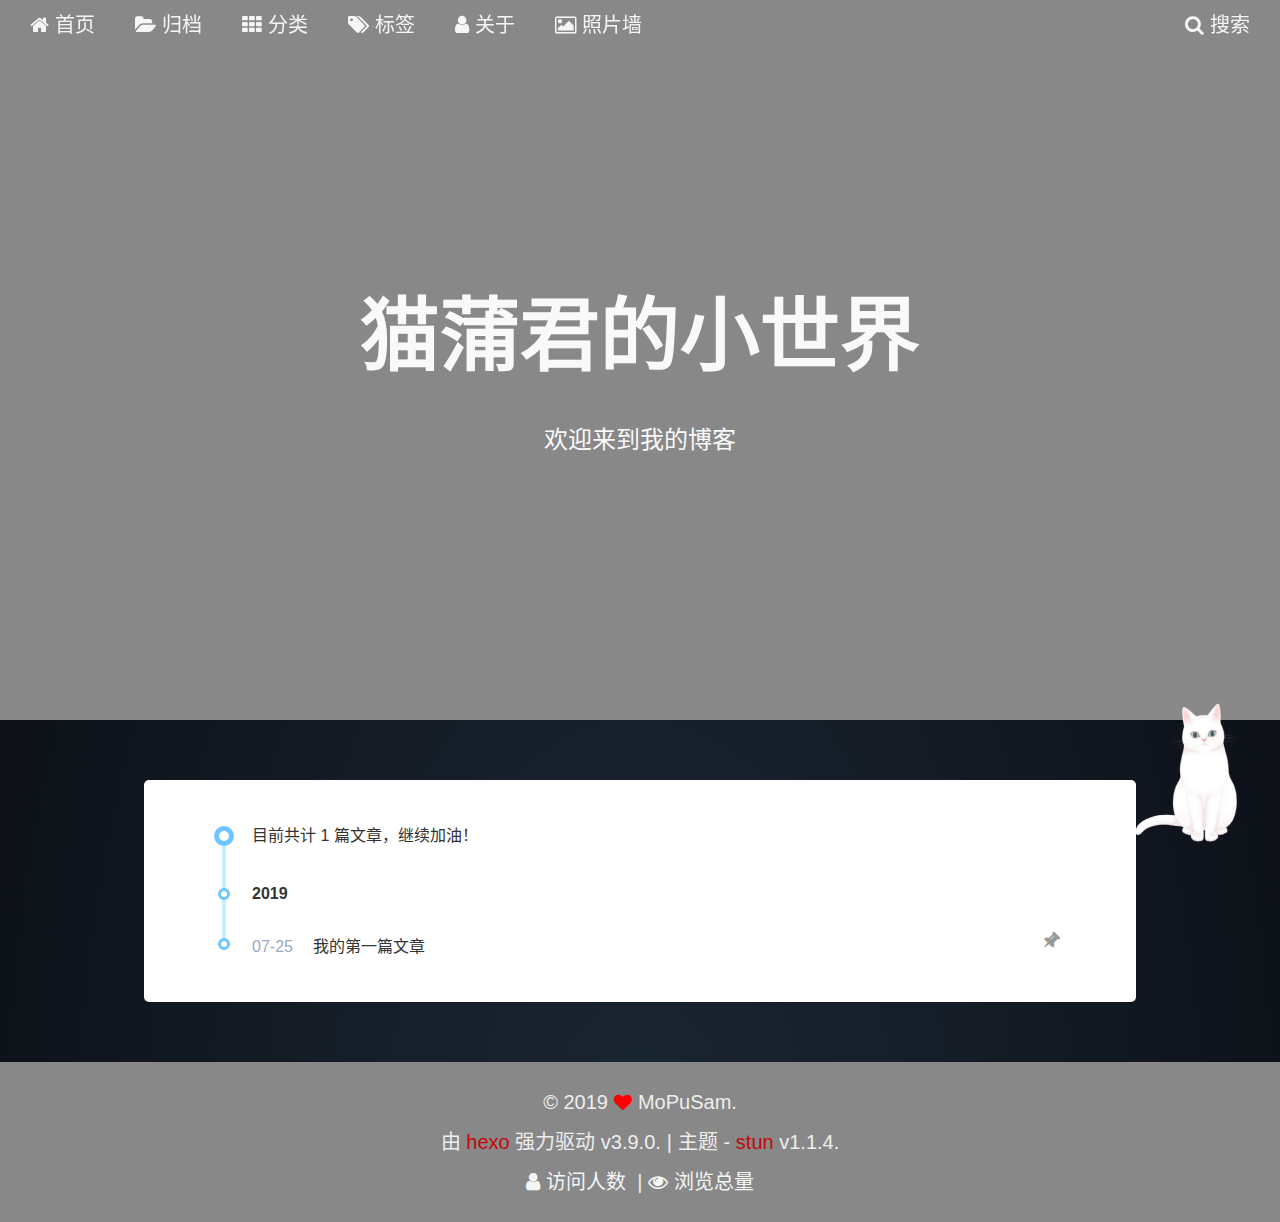
==== commit ff47d843: "Site updated: 2019-09-16 10:57:26" ====
--- a/archives/index.html
+++ b/archives/index.html
@@ -28,7 +28,7 @@
   reward: false
 };
 
-window.CONFIG = CONFIG;</script></head><body><div id="container"><header id="header" style="background-image: url(http://i1.fuimg.com/671103/6979d2d379bc9bf2.jpg)"><nav class="header-nav"><div class="header-nav-inner"><div class="fa fa-bars header-nav-menu-icon"></div><div class="header-nav-search"><i class="fa fa-search"></i><span>搜索</span></div><div class="header-nav-menu"><span><a href="/"><i class="fa fa-home"></i>首页</a></span><span><a href="/archives/"><i class="fa fa-folder-open"></i>归档</a></span><span><a href="/categories/"><i class="fa fa-th"></i>分类</a></span><span><a href="/tags/"><i class="fa fa-tags"></i>标签</a></span><span><a href="/about/"><i class="fa fa-user"></i>关于</a></span><span><a href="/images/"><i class="fa fa-image"></i>照片墙</a></span></div></div></nav><div class="header-info"><div class="header-info-inner"><div class="site-info-title">猫蒲君的小世界</div><div class="site-info-subtitle">欢迎来到我的博客</div></div></div></header><main id="main"><div class="main-inner"><aside id="sidebar"><div class="sidebar-inner"><section class="hide sidebar-toc"></section><section class="sidebar-overview"><div class="sidebar-author"><img class="sidebar-author-avatar" src="http://i2.tiimg.com/671103/c60343b55e64e1e7.png" alt="avatar"><p class="sidebar-author-motto">皮卡!皮卡!!</p></div><div class="sidebar-state"><div class="sidebar-state-item sidebar-state-posts"><a href="/archives/"><div class="sidebar-state-item-count">1</div><div class="sidebar-state-item-name">文章</div></a></div><div class="sidebar-state-item sidebar-state-categories"><a href="/categories/"><div class="sidebar-state-item-count">0</div><div class="sidebar-state-item-name">分类</div></a></div><div class="sidebar-state-item sidebar-state-tags"><a href="/tags/"><div class="sidebar-state-item-count">0</div><div class="sidebar-state-item-name">标签</div></a></div></div><div class="sidebar-cc"><a href="https://creativecommons.org/licenses/by-nc-sa/4.0/deed.en" target="_blank" rel="noopener" data-popover="Creative Commons" data-popover-pos="up"><img src="/images/cc-by-nc-sa.svg" alt="creative commons"></a></div></section></div></aside><div class="content"><div class="archive-inner"><div class="article-sort-title">目前共计 1 篇文章，继续加油！</div><section class="article-sort"><time class="article-sort-item year">2019</time><post class="article-sort-item"><time class="article-sort-item__time">07-25</time><h2 class="article-sort-item__title"><a href="/2019/07/25/hello-world/">我的第一篇文章</a></h2><div class="sticky-top" data-popover="置顶文章" data-popover-pos="up"><i class="fa fa-thumb-tack"></i></div></post></section></div></div></div></main><footer id="footer"><div class="footer-inner"><div><span>&copy; 2019</span><span class="fa fa-heart heart-beat footer-separator" style="color: #ff0000"></span><span>MoPuSam.</span></div><div><span class="footer-powered">由 <a href="http://hexo.io/" title="hexo" target="_blank" rel="noopener">hexo</a> 强力驱动</span><span> v3.9.0.</span><span class="footer-separator">|</span><span>主题 - <a href="https://github.com/liuyib/hexo-theme-stun/" title="stun" target="_blank" rel="noopener">stun</a></span><span> v1.1.4.</span></div><div class="busuanzi"><span class="busuanzi-uv"><i class="fa fa-user"></i><span>访问人数 </span><span id="busuanzi_value_site_uv"></span></span><span class="separator">|</span><span class="busuanzi-pv"><i class="fa fa-eye"></i><span>浏览总量 </span><span id="busuanzi_value_site_pv"></span></span></div></div></footer><div id="back-top"><div class="back-top-inner" data-popover="回到顶部" data-popover-pos="up"><i class="fa fa-rocket"></i></div></div></div><div class="algolia-mask"></div><div class="algolia-popup"><div class="algolia-input-wrapper"></div><span class="algolia-close"><i class="fa fa-times"></i></span><div class="algolia-results"><div id="algolia-hits"></div></div><div id="algolia-pagination"></div><div id="algolia-stats"></div></div><script>if (Object.prototype.toString.call(window.Promise) !== '[object Function]') {
+window.CONFIG = CONFIG;</script></head><body><div id="container"><header id="header" style="background-image: url(http://i1.fuimg.com/671103/6979d2d379bc9bf2.jpg)"><nav class="header-nav"><div class="header-nav-inner"><div class="fa fa-bars header-nav-menu-icon"></div><div class="header-nav-search"><i class="fa fa-search"></i><span>搜索</span></div><div class="header-nav-menu"><span><a href="/"><i class="fa fa-home"></i>首页</a></span><span><a href="/archives/"><i class="fa fa-folder-open"></i>归档</a></span><span><a href="/categories/"><i class="fa fa-th"></i>分类</a></span><span><a href="/tags/"><i class="fa fa-tags"></i>标签</a></span><span><a href="/about/"><i class="fa fa-user"></i>关于</a></span><span><a href="/images/"><i class="fa fa-image"></i>照片墙</a></span></div></div></nav><div class="header-info"><div class="header-info-inner"><div class="site-info-title">猫蒲君的小世界</div><div class="site-info-subtitle">欢迎来到我的博客</div></div></div></header><main id="main"><div class="main-inner"><aside id="sidebar"><div class="sidebar-inner"><section class="hide sidebar-toc"></section><section class="sidebar-overview"><div class="sidebar-author"><img class="sidebar-author-avatar" src="https://wxt.sinaimg.cn/thumb300/bd7e4ac8ly1g7163wxotzj20f00eytak.jpg?tags=%5B%5D" alt="avatar"><p class="sidebar-author-motto">皮卡!皮卡!!</p></div><div class="sidebar-state"><div class="sidebar-state-item sidebar-state-posts"><a href="/archives/"><div class="sidebar-state-item-count">1</div><div class="sidebar-state-item-name">文章</div></a></div><div class="sidebar-state-item sidebar-state-categories"><a href="/categories/"><div class="sidebar-state-item-count">0</div><div class="sidebar-state-item-name">分类</div></a></div><div class="sidebar-state-item sidebar-state-tags"><a href="/tags/"><div class="sidebar-state-item-count">0</div><div class="sidebar-state-item-name">标签</div></a></div></div><div class="sidebar-cc"><a href="https://creativecommons.org/licenses/by-nc-sa/4.0/deed.en" target="_blank" rel="noopener" data-popover="Creative Commons" data-popover-pos="up"><img src="/images/cc-by-nc-sa.svg" alt="creative commons"></a></div></section></div></aside><div class="content"><div class="archive-inner"><div class="article-sort-title">目前共计 1 篇文章，继续加油！</div><section class="article-sort"><time class="article-sort-item year">2019</time><post class="article-sort-item"><time class="article-sort-item__time">07-25</time><h2 class="article-sort-item__title"><a href="/2019/07/25/hello-world/">我的第一篇文章</a></h2><div class="sticky-top" data-popover="置顶文章" data-popover-pos="up"><i class="fa fa-thumb-tack"></i></div></post></section></div></div></div></main><footer id="footer"><div class="footer-inner"><div><span>&copy; 2019</span><span class="fa fa-heart heart-beat footer-separator" style="color: #ff0000"></span><span>MoPuSam.</span></div><div><span class="footer-powered">由 <a href="http://hexo.io/" title="hexo" target="_blank" rel="noopener">hexo</a> 强力驱动</span><span> v3.9.0.</span><span class="footer-separator">|</span><span>主题 - <a href="https://github.com/liuyib/hexo-theme-stun/" title="stun" target="_blank" rel="noopener">stun</a></span><span> v1.1.4.</span></div><div class="busuanzi"><span class="busuanzi-uv"><i class="fa fa-user"></i><span>访问人数 </span><span id="busuanzi_value_site_uv"></span></span><span class="separator">|</span><span class="busuanzi-pv"><i class="fa fa-eye"></i><span>浏览总量 </span><span id="busuanzi_value_site_pv"></span></span></div></div></footer><div id="back-top"><div class="back-top-inner" data-popover="回到顶部" data-popover-pos="up"><i class="fa fa-rocket"></i></div></div></div><div class="algolia-mask"></div><div class="algolia-popup"><div class="algolia-input-wrapper"></div><span class="algolia-close"><i class="fa fa-times"></i></span><div class="algolia-results"><div id="algolia-hits"></div></div><div id="algolia-pagination"></div><div id="algolia-stats"></div></div><script>if (Object.prototype.toString.call(window.Promise) !== '[object Function]') {
   window.Promise = null;
 }
 </script><script src="https://cdn.jsdelivr.net/npm/jquery@v3.4.1/dist/jquery.min.js"></script><script src="https://cdn.jsdelivr.net/npm/velocity-animate@1.5.2/velocity.min.js"></script><script src="https://cdn.jsdelivr.net/npm/velocity-ui-pack@1.2.2/velocity.ui.min.js"></script><script src="https://cdn.jsdelivr.net/npm/masonry-layout@4.2.2/dist/masonry.pkgd.min.js"></script><script src="https://cdn.jsdelivr.net/npm/ribbon.js@latest/dist/ribbon.min.js" size="300" alpha="0.6" zindex="-1"></script><script src="https://cdn.jsdelivr.net/npm/canvas-nest.js@latest/dist/canvas-nest.js" color="255,255,255" pointcolor="255,255,255" opacity="0.6" count="99" zindex="-1"></script><script src="/js/utils.js?v=1.1.4"></script><script src="/js/stun-boot.js?v=1.1.4"></script><script src="/js/copy.js?v=1.1.4"></script><script src="/js/scroll.js?v=1.1.4"></script><script src="/js/header.js?v=1.1.4"></script><script src="/js/sidebar.js?v=1.1.4"></script><script src="/js/algolia-search.js?v=1.1.4"></script><script src="/live2dw/lib/L2Dwidget.min.js?094cbace49a39548bed64abff5988b05"></script><script>L2Dwidget.init({"pluginRootPath":"live2dw/","pluginJsPath":"lib/","pluginModelPath":"assets/","tagMode":false,"log":false,"model":{"jsonPath":"/live2dw/assets/tororo.model.json"},"display":{"position":"right","width":150,"height":300},"mobile":{"show":true}});</script></body></html>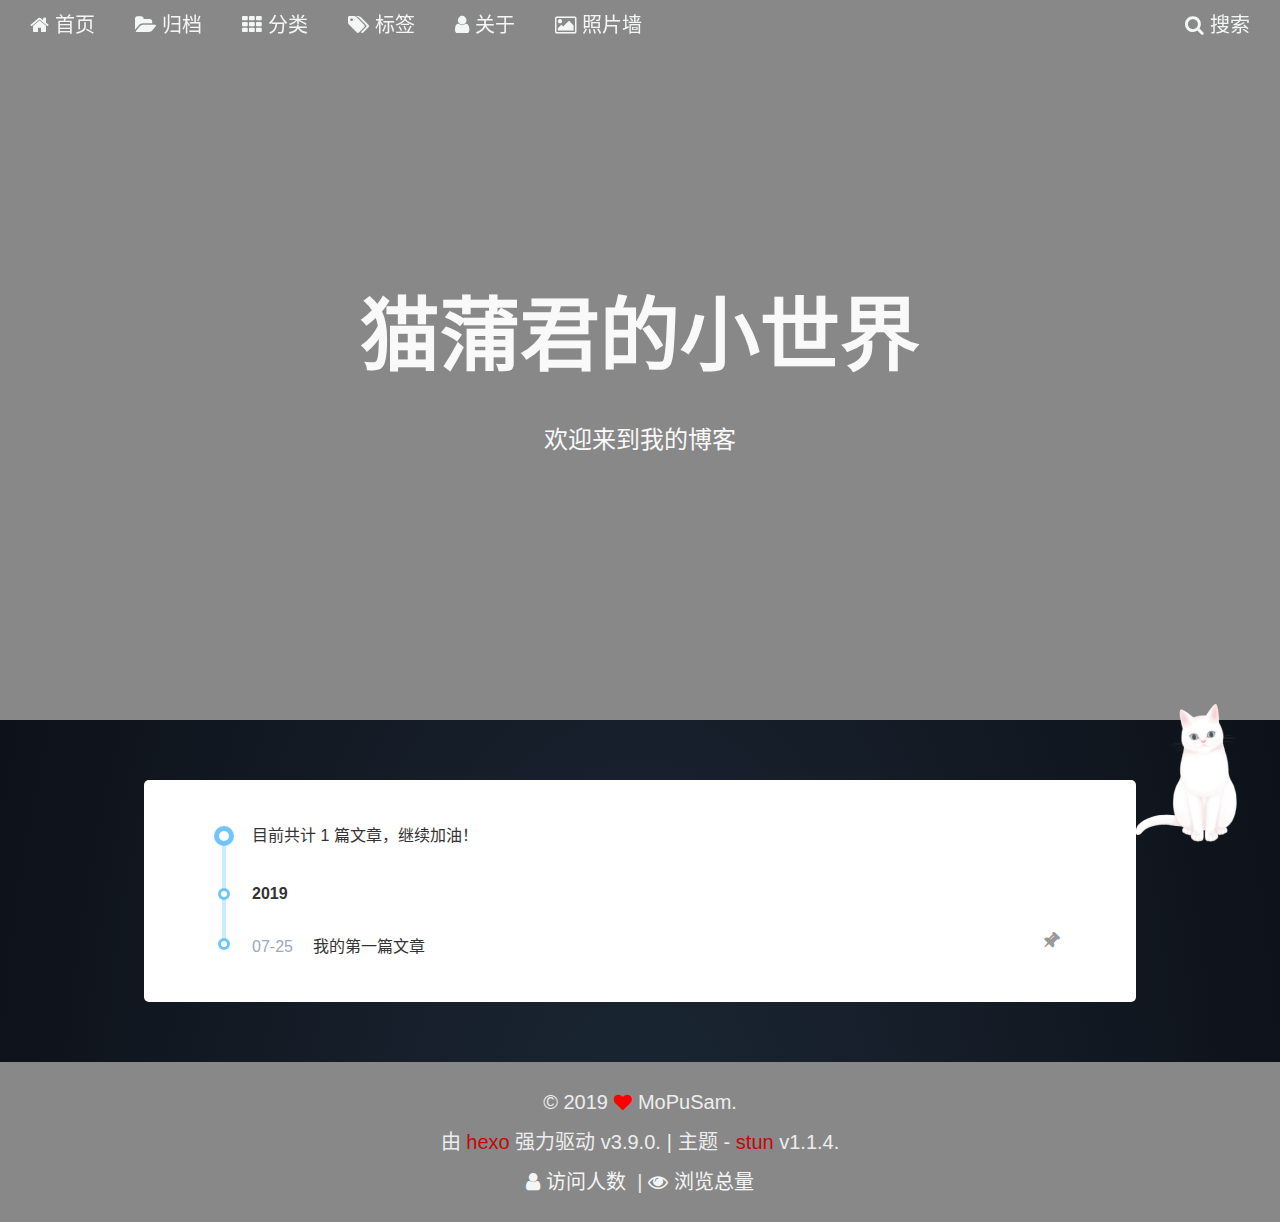
==== commit 645a04bd: "Site updated: 2019-09-16 11:04:39" ====
--- a/archives/index.html
+++ b/archives/index.html
@@ -28,7 +28,7 @@
   reward: false
 };
 
-window.CONFIG = CONFIG;</script></head><body><div id="container"><header id="header" style="background-image: url(http://i1.fuimg.com/671103/6979d2d379bc9bf2.jpg)"><nav class="header-nav"><div class="header-nav-inner"><div class="fa fa-bars header-nav-menu-icon"></div><div class="header-nav-search"><i class="fa fa-search"></i><span>搜索</span></div><div class="header-nav-menu"><span><a href="/"><i class="fa fa-home"></i>首页</a></span><span><a href="/archives/"><i class="fa fa-folder-open"></i>归档</a></span><span><a href="/categories/"><i class="fa fa-th"></i>分类</a></span><span><a href="/tags/"><i class="fa fa-tags"></i>标签</a></span><span><a href="/about/"><i class="fa fa-user"></i>关于</a></span><span><a href="/images/"><i class="fa fa-image"></i>照片墙</a></span></div></div></nav><div class="header-info"><div class="header-info-inner"><div class="site-info-title">猫蒲君的小世界</div><div class="site-info-subtitle">欢迎来到我的博客</div></div></div></header><main id="main"><div class="main-inner"><aside id="sidebar"><div class="sidebar-inner"><section class="hide sidebar-toc"></section><section class="sidebar-overview"><div class="sidebar-author"><img class="sidebar-author-avatar" src="https://wxt.sinaimg.cn/thumb300/bd7e4ac8ly1g7163wxotzj20f00eytak.jpg?tags=%5B%5D" alt="avatar"><p class="sidebar-author-motto">皮卡!皮卡!!</p></div><div class="sidebar-state"><div class="sidebar-state-item sidebar-state-posts"><a href="/archives/"><div class="sidebar-state-item-count">1</div><div class="sidebar-state-item-name">文章</div></a></div><div class="sidebar-state-item sidebar-state-categories"><a href="/categories/"><div class="sidebar-state-item-count">0</div><div class="sidebar-state-item-name">分类</div></a></div><div class="sidebar-state-item sidebar-state-tags"><a href="/tags/"><div class="sidebar-state-item-count">0</div><div class="sidebar-state-item-name">标签</div></a></div></div><div class="sidebar-cc"><a href="https://creativecommons.org/licenses/by-nc-sa/4.0/deed.en" target="_blank" rel="noopener" data-popover="Creative Commons" data-popover-pos="up"><img src="/images/cc-by-nc-sa.svg" alt="creative commons"></a></div></section></div></aside><div class="content"><div class="archive-inner"><div class="article-sort-title">目前共计 1 篇文章，继续加油！</div><section class="article-sort"><time class="article-sort-item year">2019</time><post class="article-sort-item"><time class="article-sort-item__time">07-25</time><h2 class="article-sort-item__title"><a href="/2019/07/25/hello-world/">我的第一篇文章</a></h2><div class="sticky-top" data-popover="置顶文章" data-popover-pos="up"><i class="fa fa-thumb-tack"></i></div></post></section></div></div></div></main><footer id="footer"><div class="footer-inner"><div><span>&copy; 2019</span><span class="fa fa-heart heart-beat footer-separator" style="color: #ff0000"></span><span>MoPuSam.</span></div><div><span class="footer-powered">由 <a href="http://hexo.io/" title="hexo" target="_blank" rel="noopener">hexo</a> 强力驱动</span><span> v3.9.0.</span><span class="footer-separator">|</span><span>主题 - <a href="https://github.com/liuyib/hexo-theme-stun/" title="stun" target="_blank" rel="noopener">stun</a></span><span> v1.1.4.</span></div><div class="busuanzi"><span class="busuanzi-uv"><i class="fa fa-user"></i><span>访问人数 </span><span id="busuanzi_value_site_uv"></span></span><span class="separator">|</span><span class="busuanzi-pv"><i class="fa fa-eye"></i><span>浏览总量 </span><span id="busuanzi_value_site_pv"></span></span></div></div></footer><div id="back-top"><div class="back-top-inner" data-popover="回到顶部" data-popover-pos="up"><i class="fa fa-rocket"></i></div></div></div><div class="algolia-mask"></div><div class="algolia-popup"><div class="algolia-input-wrapper"></div><span class="algolia-close"><i class="fa fa-times"></i></span><div class="algolia-results"><div id="algolia-hits"></div></div><div id="algolia-pagination"></div><div id="algolia-stats"></div></div><script>if (Object.prototype.toString.call(window.Promise) !== '[object Function]') {
+window.CONFIG = CONFIG;</script></head><body><div id="container"><header id="header" style="background-image: url(http://wx2.sinaimg.cn/large/bd7e4ac8ly1g716epaf4ej21f10u0tj4.jpg)"><nav class="header-nav"><div class="header-nav-inner"><div class="fa fa-bars header-nav-menu-icon"></div><div class="header-nav-search"><i class="fa fa-search"></i><span>搜索</span></div><div class="header-nav-menu"><span><a href="/"><i class="fa fa-home"></i>首页</a></span><span><a href="/archives/"><i class="fa fa-folder-open"></i>归档</a></span><span><a href="/categories/"><i class="fa fa-th"></i>分类</a></span><span><a href="/tags/"><i class="fa fa-tags"></i>标签</a></span><span><a href="/about/"><i class="fa fa-user"></i>关于</a></span><span><a href="/images/"><i class="fa fa-image"></i>照片墙</a></span></div></div></nav><div class="header-info"><div class="header-info-inner"><div class="site-info-title">猫蒲君的小世界</div><div class="site-info-subtitle">欢迎来到我的博客</div></div></div></header><main id="main"><div class="main-inner"><aside id="sidebar"><div class="sidebar-inner"><section class="hide sidebar-toc"></section><section class="sidebar-overview"><div class="sidebar-author"><img class="sidebar-author-avatar" src="https://wxt.sinaimg.cn/thumb300/bd7e4ac8ly1g7163wxotzj20f00eytak.jpg?tags=%5B%5D" alt="avatar"><p class="sidebar-author-motto">皮卡!皮卡!!</p></div><div class="sidebar-state"><div class="sidebar-state-item sidebar-state-posts"><a href="/archives/"><div class="sidebar-state-item-count">1</div><div class="sidebar-state-item-name">文章</div></a></div><div class="sidebar-state-item sidebar-state-categories"><a href="/categories/"><div class="sidebar-state-item-count">0</div><div class="sidebar-state-item-name">分类</div></a></div><div class="sidebar-state-item sidebar-state-tags"><a href="/tags/"><div class="sidebar-state-item-count">0</div><div class="sidebar-state-item-name">标签</div></a></div></div><div class="sidebar-cc"><a href="https://creativecommons.org/licenses/by-nc-sa/4.0/deed.en" target="_blank" rel="noopener" data-popover="Creative Commons" data-popover-pos="up"><img src="/images/cc-by-nc-sa.svg" alt="creative commons"></a></div></section></div></aside><div class="content"><div class="archive-inner"><div class="article-sort-title">目前共计 1 篇文章，继续加油！</div><section class="article-sort"><time class="article-sort-item year">2019</time><post class="article-sort-item"><time class="article-sort-item__time">07-25</time><h2 class="article-sort-item__title"><a href="/2019/07/25/hello-world/">我的第一篇文章</a></h2><div class="sticky-top" data-popover="置顶文章" data-popover-pos="up"><i class="fa fa-thumb-tack"></i></div></post></section></div></div></div></main><footer id="footer"><div class="footer-inner"><div><span>&copy; 2019</span><span class="fa fa-heart heart-beat footer-separator" style="color: #ff0000"></span><span>MoPuSam.</span></div><div><span class="footer-powered">由 <a href="http://hexo.io/" title="hexo" target="_blank" rel="noopener">hexo</a> 强力驱动</span><span> v3.9.0.</span><span class="footer-separator">|</span><span>主题 - <a href="https://github.com/liuyib/hexo-theme-stun/" title="stun" target="_blank" rel="noopener">stun</a></span><span> v1.1.4.</span></div><div class="busuanzi"><span class="busuanzi-uv"><i class="fa fa-user"></i><span>访问人数 </span><span id="busuanzi_value_site_uv"></span></span><span class="separator">|</span><span class="busuanzi-pv"><i class="fa fa-eye"></i><span>浏览总量 </span><span id="busuanzi_value_site_pv"></span></span></div></div></footer><div id="back-top"><div class="back-top-inner" data-popover="回到顶部" data-popover-pos="up"><i class="fa fa-rocket"></i></div></div></div><div class="algolia-mask"></div><div class="algolia-popup"><div class="algolia-input-wrapper"></div><span class="algolia-close"><i class="fa fa-times"></i></span><div class="algolia-results"><div id="algolia-hits"></div></div><div id="algolia-pagination"></div><div id="algolia-stats"></div></div><script>if (Object.prototype.toString.call(window.Promise) !== '[object Function]') {
   window.Promise = null;
 }
 </script><script src="https://cdn.jsdelivr.net/npm/jquery@v3.4.1/dist/jquery.min.js"></script><script src="https://cdn.jsdelivr.net/npm/velocity-animate@1.5.2/velocity.min.js"></script><script src="https://cdn.jsdelivr.net/npm/velocity-ui-pack@1.2.2/velocity.ui.min.js"></script><script src="https://cdn.jsdelivr.net/npm/masonry-layout@4.2.2/dist/masonry.pkgd.min.js"></script><script src="https://cdn.jsdelivr.net/npm/ribbon.js@latest/dist/ribbon.min.js" size="300" alpha="0.6" zindex="-1"></script><script src="https://cdn.jsdelivr.net/npm/canvas-nest.js@latest/dist/canvas-nest.js" color="255,255,255" pointcolor="255,255,255" opacity="0.6" count="99" zindex="-1"></script><script src="/js/utils.js?v=1.1.4"></script><script src="/js/stun-boot.js?v=1.1.4"></script><script src="/js/copy.js?v=1.1.4"></script><script src="/js/scroll.js?v=1.1.4"></script><script src="/js/header.js?v=1.1.4"></script><script src="/js/sidebar.js?v=1.1.4"></script><script src="/js/algolia-search.js?v=1.1.4"></script><script src="/live2dw/lib/L2Dwidget.min.js?094cbace49a39548bed64abff5988b05"></script><script>L2Dwidget.init({"pluginRootPath":"live2dw/","pluginJsPath":"lib/","pluginModelPath":"assets/","tagMode":false,"log":false,"model":{"jsonPath":"/live2dw/assets/tororo.model.json"},"display":{"position":"right","width":150,"height":300},"mobile":{"show":true}});</script></body></html>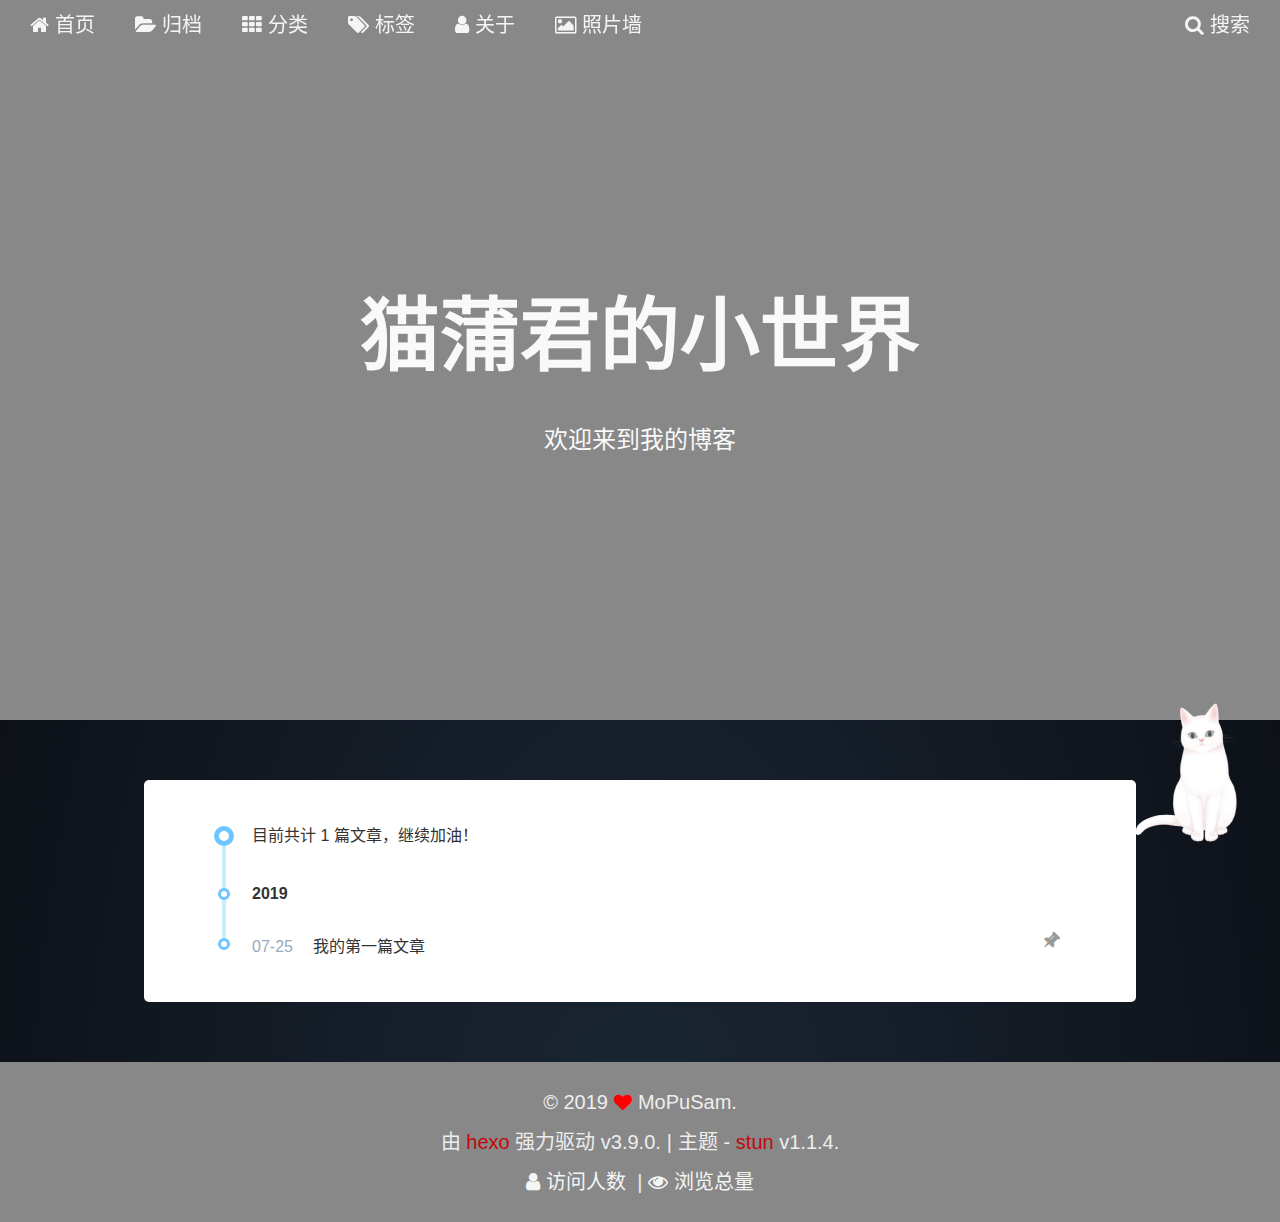
==== commit 95ce9078: "Site updated: 2019-09-17 15:27:10" ====
--- a/archives/index.html
+++ b/archives/index.html
@@ -28,7 +28,7 @@
   reward: false
 };
 
-window.CONFIG = CONFIG;</script></head><body><div id="container"><header id="header" style="background-image: url(http://wx2.sinaimg.cn/large/bd7e4ac8ly1g716epaf4ej21f10u0tj4.jpg)"><nav class="header-nav"><div class="header-nav-inner"><div class="fa fa-bars header-nav-menu-icon"></div><div class="header-nav-search"><i class="fa fa-search"></i><span>搜索</span></div><div class="header-nav-menu"><span><a href="/"><i class="fa fa-home"></i>首页</a></span><span><a href="/archives/"><i class="fa fa-folder-open"></i>归档</a></span><span><a href="/categories/"><i class="fa fa-th"></i>分类</a></span><span><a href="/tags/"><i class="fa fa-tags"></i>标签</a></span><span><a href="/about/"><i class="fa fa-user"></i>关于</a></span><span><a href="/images/"><i class="fa fa-image"></i>照片墙</a></span></div></div></nav><div class="header-info"><div class="header-info-inner"><div class="site-info-title">猫蒲君的小世界</div><div class="site-info-subtitle">欢迎来到我的博客</div></div></div></header><main id="main"><div class="main-inner"><aside id="sidebar"><div class="sidebar-inner"><section class="hide sidebar-toc"></section><section class="sidebar-overview"><div class="sidebar-author"><img class="sidebar-author-avatar" src="https://wxt.sinaimg.cn/thumb300/bd7e4ac8ly1g7163wxotzj20f00eytak.jpg?tags=%5B%5D" alt="avatar"><p class="sidebar-author-motto">皮卡!皮卡!!</p></div><div class="sidebar-state"><div class="sidebar-state-item sidebar-state-posts"><a href="/archives/"><div class="sidebar-state-item-count">1</div><div class="sidebar-state-item-name">文章</div></a></div><div class="sidebar-state-item sidebar-state-categories"><a href="/categories/"><div class="sidebar-state-item-count">0</div><div class="sidebar-state-item-name">分类</div></a></div><div class="sidebar-state-item sidebar-state-tags"><a href="/tags/"><div class="sidebar-state-item-count">0</div><div class="sidebar-state-item-name">标签</div></a></div></div><div class="sidebar-cc"><a href="https://creativecommons.org/licenses/by-nc-sa/4.0/deed.en" target="_blank" rel="noopener" data-popover="Creative Commons" data-popover-pos="up"><img src="/images/cc-by-nc-sa.svg" alt="creative commons"></a></div></section></div></aside><div class="content"><div class="archive-inner"><div class="article-sort-title">目前共计 1 篇文章，继续加油！</div><section class="article-sort"><time class="article-sort-item year">2019</time><post class="article-sort-item"><time class="article-sort-item__time">07-25</time><h2 class="article-sort-item__title"><a href="/2019/07/25/hello-world/">我的第一篇文章</a></h2><div class="sticky-top" data-popover="置顶文章" data-popover-pos="up"><i class="fa fa-thumb-tack"></i></div></post></section></div></div></div></main><footer id="footer"><div class="footer-inner"><div><span>&copy; 2019</span><span class="fa fa-heart heart-beat footer-separator" style="color: #ff0000"></span><span>MoPuSam.</span></div><div><span class="footer-powered">由 <a href="http://hexo.io/" title="hexo" target="_blank" rel="noopener">hexo</a> 强力驱动</span><span> v3.9.0.</span><span class="footer-separator">|</span><span>主题 - <a href="https://github.com/liuyib/hexo-theme-stun/" title="stun" target="_blank" rel="noopener">stun</a></span><span> v1.1.4.</span></div><div class="busuanzi"><span class="busuanzi-uv"><i class="fa fa-user"></i><span>访问人数 </span><span id="busuanzi_value_site_uv"></span></span><span class="separator">|</span><span class="busuanzi-pv"><i class="fa fa-eye"></i><span>浏览总量 </span><span id="busuanzi_value_site_pv"></span></span></div></div></footer><div id="back-top"><div class="back-top-inner" data-popover="回到顶部" data-popover-pos="up"><i class="fa fa-rocket"></i></div></div></div><div class="algolia-mask"></div><div class="algolia-popup"><div class="algolia-input-wrapper"></div><span class="algolia-close"><i class="fa fa-times"></i></span><div class="algolia-results"><div id="algolia-hits"></div></div><div id="algolia-pagination"></div><div id="algolia-stats"></div></div><script>if (Object.prototype.toString.call(window.Promise) !== '[object Function]') {
+window.CONFIG = CONFIG;</script></head><body><div id="container"><header id="header" style="background-image: url(http://wx2.sinaimg.cn/large/bd7e4ac8ly1g716epaf4ej21f10u0tj4.jpg)"><nav class="header-nav"><div class="header-nav-inner"><div class="fa fa-bars header-nav-menu-icon"></div><div class="header-nav-search"><i class="fa fa-search"></i><span>搜索</span></div><div class="header-nav-menu"><span><a href="/"><i class="fa fa-home"></i>首页</a></span><span><a href="/archives/"><i class="fa fa-folder-open"></i>归档</a></span><span><a href="/categories/"><i class="fa fa-th"></i>分类</a></span><span><a href="/tags/"><i class="fa fa-tags"></i>标签</a></span><span><a href="/about/"><i class="fa fa-user"></i>关于</a></span><span><a href="/images/"><i class="fa fa-image"></i>照片墙</a></span></div></div></nav><div class="header-info"><div class="header-info-inner"><div class="site-info-title">猫蒲君的小世界</div><div class="site-info-subtitle">欢迎来到我的博客</div></div></div></header><main id="main"><div class="main-inner"><aside id="sidebar"><div class="sidebar-inner"><section class="hide sidebar-toc"></section><section class="sidebar-overview"><div class="sidebar-author"><img class="sidebar-author-avatar" src="https://wxt.sinaimg.cn/thumb300/bd7e4ac8ly1g7163wxotzj20f00eytak.jpg" alt="avatar"><p class="sidebar-author-motto">皮卡!皮卡!!</p></div><div class="sidebar-state"><div class="sidebar-state-item sidebar-state-posts"><a href="/archives/"><div class="sidebar-state-item-count">1</div><div class="sidebar-state-item-name">文章</div></a></div><div class="sidebar-state-item sidebar-state-categories"><a href="/categories/"><div class="sidebar-state-item-count">0</div><div class="sidebar-state-item-name">分类</div></a></div><div class="sidebar-state-item sidebar-state-tags"><a href="/tags/"><div class="sidebar-state-item-count">0</div><div class="sidebar-state-item-name">标签</div></a></div></div><div class="sidebar-cc"><a href="https://creativecommons.org/licenses/by-nc-sa/4.0/deed.en" target="_blank" rel="noopener" data-popover="Creative Commons" data-popover-pos="up"><img src="/images/cc-by-nc-sa.svg" alt="creative commons"></a></div></section></div></aside><div class="content"><div class="archive-inner"><div class="article-sort-title">目前共计 1 篇文章，继续加油！</div><section class="article-sort"><time class="article-sort-item year">2019</time><post class="article-sort-item"><time class="article-sort-item__time">07-25</time><h2 class="article-sort-item__title"><a href="/2019/07/25/hello-world/">我的第一篇文章</a></h2><div class="sticky-top" data-popover="置顶文章" data-popover-pos="up"><i class="fa fa-thumb-tack"></i></div></post></section></div></div></div></main><footer id="footer"><div class="footer-inner"><div><span>&copy; 2019</span><span class="fa fa-heart heart-beat footer-separator" style="color: #ff0000"></span><span>MoPuSam.</span></div><div><span class="footer-powered">由 <a href="http://hexo.io/" title="hexo" target="_blank" rel="noopener">hexo</a> 强力驱动</span><span> v3.9.0.</span><span class="footer-separator">|</span><span>主题 - <a href="https://github.com/liuyib/hexo-theme-stun/" title="stun" target="_blank" rel="noopener">stun</a></span><span> v1.1.4.</span></div><div class="busuanzi"><span class="busuanzi-uv"><i class="fa fa-user"></i><span>访问人数 </span><span id="busuanzi_value_site_uv"></span></span><span class="separator">|</span><span class="busuanzi-pv"><i class="fa fa-eye"></i><span>浏览总量 </span><span id="busuanzi_value_site_pv"></span></span></div></div></footer><div id="back-top"><div class="back-top-inner" data-popover="回到顶部" data-popover-pos="up"><i class="fa fa-rocket"></i></div></div></div><div class="algolia-mask"></div><div class="algolia-popup"><div class="algolia-input-wrapper"></div><span class="algolia-close"><i class="fa fa-times"></i></span><div class="algolia-results"><div id="algolia-hits"></div></div><div id="algolia-pagination"></div><div id="algolia-stats"></div></div><script>if (Object.prototype.toString.call(window.Promise) !== '[object Function]') {
   window.Promise = null;
 }
 </script><script src="https://cdn.jsdelivr.net/npm/jquery@v3.4.1/dist/jquery.min.js"></script><script src="https://cdn.jsdelivr.net/npm/velocity-animate@1.5.2/velocity.min.js"></script><script src="https://cdn.jsdelivr.net/npm/velocity-ui-pack@1.2.2/velocity.ui.min.js"></script><script src="https://cdn.jsdelivr.net/npm/masonry-layout@4.2.2/dist/masonry.pkgd.min.js"></script><script src="https://cdn.jsdelivr.net/npm/ribbon.js@latest/dist/ribbon.min.js" size="300" alpha="0.6" zindex="-1"></script><script src="https://cdn.jsdelivr.net/npm/canvas-nest.js@latest/dist/canvas-nest.js" color="255,255,255" pointcolor="255,255,255" opacity="0.6" count="99" zindex="-1"></script><script src="/js/utils.js?v=1.1.4"></script><script src="/js/stun-boot.js?v=1.1.4"></script><script src="/js/copy.js?v=1.1.4"></script><script src="/js/scroll.js?v=1.1.4"></script><script src="/js/header.js?v=1.1.4"></script><script src="/js/sidebar.js?v=1.1.4"></script><script src="/js/algolia-search.js?v=1.1.4"></script><script src="/live2dw/lib/L2Dwidget.min.js?094cbace49a39548bed64abff5988b05"></script><script>L2Dwidget.init({"pluginRootPath":"live2dw/","pluginJsPath":"lib/","pluginModelPath":"assets/","tagMode":false,"log":false,"model":{"jsonPath":"/live2dw/assets/tororo.model.json"},"display":{"position":"right","width":150,"height":300},"mobile":{"show":true}});</script></body></html>